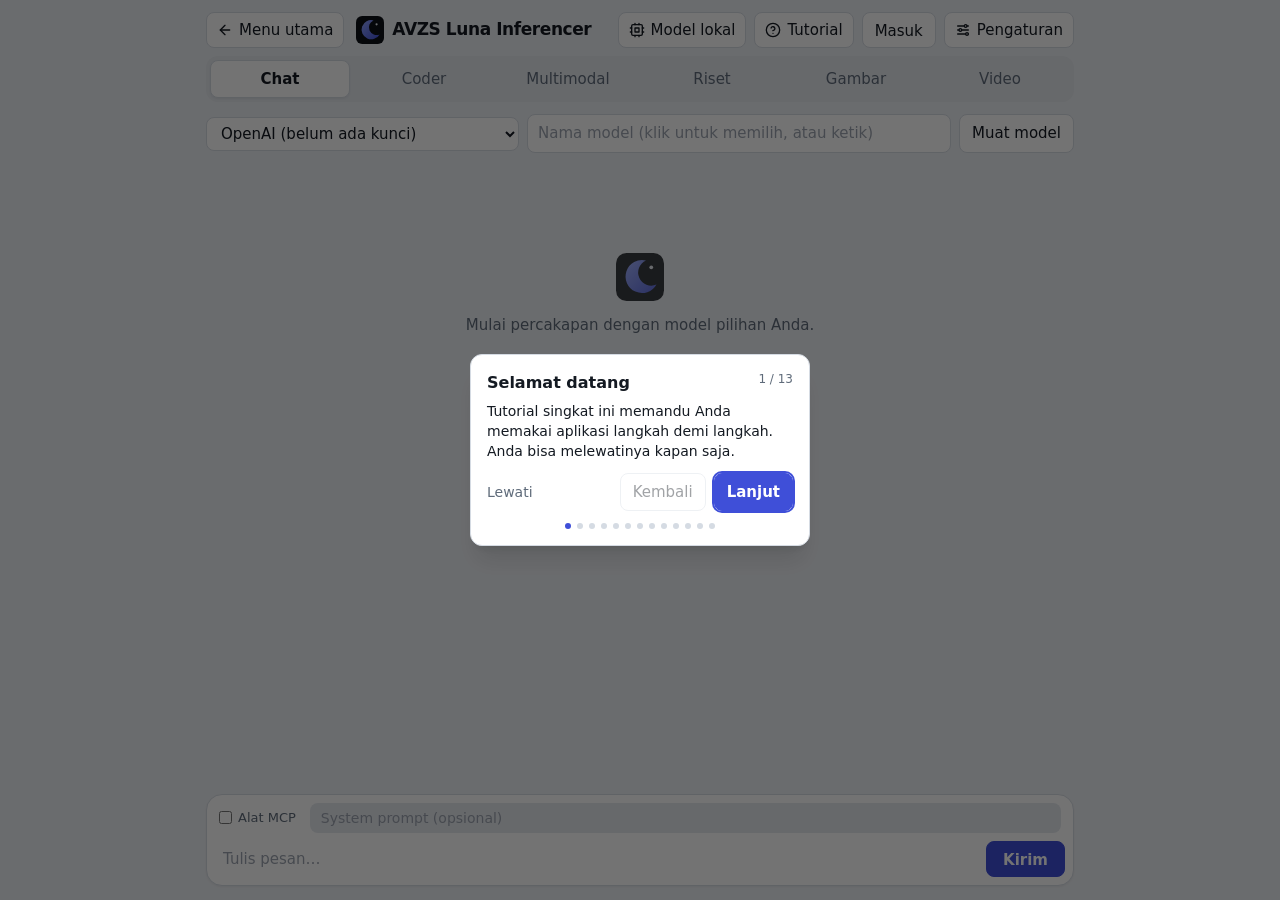
==== app.html @ bce58683 "Initial commit" ====
<!DOCTYPE html>
<html lang="id">
<head>
<meta charset="utf-8">
<meta name="viewport" content="width=device-width,initial-scale=1">
<title>AVZS Luna Inferencer</title>
<link rel="stylesheet" href="css/style.css">
<link rel="stylesheet" href="css/app.css"> <!-- hasil build Tailwind: python scripts/build.py css -->
</head>
<body class="mx-auto flex h-dvh max-w-4xl flex-col bg-bg font-sans text-[15px] leading-relaxed text-tx">
<!-- Bar atas: kiri = merek, kanan = aksi (ikon saja di layar kecil, ikon + teks di layar lebar) -->
<header class="flex flex-wrap items-center gap-2 px-3.5 pb-1 pt-3">
  <a href="index.html" class="hbtn" title="Kembali ke menu utama" aria-label="Kembali ke menu utama"><svg viewBox="0 0 24 24" class="h-4 w-4 shrink-0" fill="none" stroke="currentColor" stroke-width="2" stroke-linecap="round" stroke-linejoin="round" aria-hidden="true"><path d="m12 19-7-7 7-7"/><path d="M19 12H5"/></svg><span class="hidden lg:inline">Menu utama</span></a>
  <a href="index.html" class="mr-auto flex items-center gap-2 px-1" title="Beranda"><img data-brand="logo" alt="" class="h-7 w-7"><h1 data-brand="name" class="text-[17px] font-semibold tracking-tight"></h1></a>
  <a href="models.html" class="hbtn" title="Spesifikasi PC dan model lokal" aria-label="Model lokal"><svg viewBox="0 0 24 24" class="h-4 w-4 shrink-0" fill="none" stroke="currentColor" stroke-width="2" stroke-linecap="round" stroke-linejoin="round" aria-hidden="true"><rect x="4" y="4" width="16" height="16" rx="2"/><rect x="9" y="9" width="6" height="6"/><path d="M9 2v2M15 2v2M9 20v2M15 20v2M2 9h2M2 15h2M20 9h2M20 15h2"/></svg><span class="hidden lg:inline">Model lokal</span></a>
  <button id="tourBtn" type="button" class="hbtn" title="Tutorial" aria-label="Tutorial"><svg viewBox="0 0 24 24" class="h-4 w-4 shrink-0" fill="none" stroke="currentColor" stroke-width="2" stroke-linecap="round" stroke-linejoin="round" aria-hidden="true"><circle cx="12" cy="12" r="10"/><path d="M9.1 9a3 3 0 0 1 5.8 1c0 2-3 3-3 3"/><path d="M12 17h.01"/></svg><span class="hidden lg:inline">Tutorial</span></button>
  <button id="acct" type="button" class="btn h-9 max-w-[11rem] truncate px-3" title="Akun">Masuk</button>
  <button id="cfg" type="button" class="hbtn" title="Pengaturan provider dan kunci" aria-label="Pengaturan"><svg viewBox="0 0 24 24" class="h-4 w-4 shrink-0" fill="none" stroke="currentColor" stroke-width="2" stroke-linecap="round" stroke-linejoin="round" aria-hidden="true"><path d="M4 6h10M18 6h2M4 12h2M10 12h10M4 18h12M20 18h0"/><circle cx="16" cy="6" r="2"/><circle cx="8" cy="12" r="2"/><circle cx="18" cy="18" r="2"/></svg><span class="hidden lg:inline">Pengaturan</span></button>
</header>
<!-- Tab mode: kontrol tersegmentasi, bisa digeser di layar sempit (diisi oleh js/ui.js) -->
<nav id="nav" aria-label="Jenis tugas" class="mx-3.5 mt-1 flex gap-1 overflow-x-auto rounded-xl bg-cd p-1"></nav>
<div class="flex flex-wrap items-center gap-2 px-3.5 pb-1 pt-3">
  <select id="prov" aria-label="Provider" class="field"></select>
  <div class="relative min-w-[150px] flex-1">
    <input id="mdl" placeholder="Nama model (klik untuk memilih, atau ketik)" aria-label="Model" autocomplete="off" role="combobox" aria-expanded="false" aria-controls="mlist" class="field w-full">
    <div id="mlist" role="listbox" class="absolute left-0 right-0 top-full z-20 mt-1 hidden max-h-64 overflow-auto rounded-lg border border-bd bg-sf p-1 shadow-lg"></div>
  </div>
  <button id="ld" class="btn" title="Muat daftar model dari provider">Muat model</button>
</div>
<main id="main" class="min-h-0 flex-1 overflow-auto px-3.5 py-1.5"></main>
<button id="jump" class="btn btn-pri fixed bottom-32 right-5 hidden rounded-full px-3 py-1 text-sm shadow-lg">Ke bawah</button>
<footer class="px-3.5 pb-3.5 pt-2">
  <details id="advBox" class="group mb-2 hidden rounded-lg border border-bd bg-sf">
    <summary class="flex cursor-pointer items-center justify-between gap-2 px-3 py-2 text-sm"><span id="advTitle" class="font-medium">Pengaturan lanjutan</span><svg viewBox="0 0 24 24" class="h-4 w-4 text-mu transition-transform group-open:rotate-180" fill="none" stroke="currentColor" stroke-width="2" stroke-linecap="round" stroke-linejoin="round"><path d="m6 9 6 6 6-6"/></svg></summary>
    <div id="adv" class="grid max-h-56 gap-2 overflow-auto border-t border-bd p-3 sm:grid-cols-3"></div>
    <p id="advHint" class="hidden px-3 pb-2 text-xs text-mu"></p>
  </details>
  <!-- Komposer: satu kartu berisi opsi tab (kosong = disembunyikan) dan kolom pesan -->
  <div class="rounded-2xl border border-bd bg-sf p-2 shadow-sm transition-colors focus-within:border-ac">
    <div id="opt" class="mb-2 flex flex-wrap items-center gap-2 px-1 text-[13px] text-mu empty:hidden"></div>
    <div id="composer" class="flex items-end gap-2">
      <textarea id="in" rows="1" aria-label="Pesan" class="max-h-40 min-w-0 flex-1 resize-none bg-transparent px-2 py-1.5 focus:outline-none"></textarea>
      <button id="go" class="btn btn-pri h-9 px-4">Kirim</button>
    </div>
  </div>
</footer>

<dialog id="dlg" class="m-auto max-h-[90dvh] w-[min(560px,94vw)] overflow-auto rounded-2xl border border-bd bg-sf p-4 text-tx backdrop:bg-black/50">
  <h3 class="text-base font-semibold">Provider dan kunci</h3>
  <div class="mt-2 flex gap-1"><button id="gCloud" type="button" class="tab tab-on">Cloud</button><button id="gLocal" type="button" class="tab">Lokal</button><button id="gMcp" type="button" class="tab">MCP</button></div>
  <div id="pvs" class="mt-2 grid gap-1.5"></div>
  <div class="mt-2 grid gap-1.5 border-t border-bd pt-2.5"><b class="font-semibold">Logo</b><label class="filebtn w-fit"><svg viewBox="0 0 24 24" class="h-4 w-4" fill="none" stroke="currentColor" stroke-width="2" stroke-linecap="round" stroke-linejoin="round" aria-hidden="true"><path d="m21.4 11.1-9.2 9.2a6 6 0 0 1-8.5-8.5l9.2-9.2a4 4 0 0 1 5.7 5.7l-9.2 9.2a2 2 0 0 1-2.8-2.8l8.5-8.5"/></svg>Pilih logo<input type="file" id="logoFile" accept="image/*" class="sr-only"></label><button id="logoReset" class="btn w-fit">Kembalikan logo bawaan</button></div>
  <p class="mt-2 text-[12.5px] text-mu">Kunci API disimpan di browser ini (dan di akun Anda bila sudah masuk) dan dikirim langsung ke provider.</p>
  <div class="mt-2.5 text-right"><button id="cl" class="btn btn-pri">Selesai</button></div>
</dialog>

<dialog id="prev" class="m-auto h-[80dvh] w-[min(900px,96vw)] overflow-hidden rounded-2xl border border-bd bg-sf p-0 text-tx backdrop:bg-black/50">
  <div class="flex items-center justify-between border-b border-bd px-3 py-2 text-sm"><b>Pratinjau</b><button id="prevClose" type="button" class="btn px-2 py-1 text-sm">Tutup</button></div>
  <iframe id="prevFrame" title="Pratinjau" sandbox="allow-scripts" class="h-[calc(80dvh-3rem)] w-full bg-white"></iframe>
</dialog>

<dialog id="mcpOk" class="m-auto w-[min(440px,94vw)] rounded-2xl border border-bd bg-sf p-4 text-tx backdrop:bg-black/50">
  <h3 class="text-base font-semibold">Izinkan pemanggilan alat?</h3>
  <p class="mt-1 text-sm text-mu">Model meminta menjalankan <b id="mcpOkName" class="text-tx"></b> dengan argumen:</p>
  <pre id="mcpOkArgs" class="mt-2 max-h-48 overflow-auto whitespace-pre-wrap rounded-lg bg-cd p-2 text-xs"></pre>
  <div class="mt-3 flex flex-wrap justify-end gap-2"><button type="button" class="btn" data-r="deny">Tolak</button><button type="button" class="btn" data-r="always">Izinkan selama sesi</button><button type="button" class="btn btn-pri" data-r="allow">Izinkan</button></div>
</dialog>

<!-- Urutan penting: brand -> env -> config -> auth -> api -> ui -> tour -->
<script src="js/brand.js"></script>
<script src="js/env.js"></script>
<script src="js/config.js"></script>
<script src="js/auth.js"></script>
<script src="js/api.js"></script>
<script src="js/ui.js"></script>
<script src="js/tour.js"></script>
</body>
</html>
---- css/style.css ----
/* style.css — TOKEN WARNA tema (terang dan gelap). Ubah palet di sini; dipetakan ke nama warna Tailwind di tailwind.config.js */
:root{--bg:#eceff3;--sf:#fff;--tx:#141a22;--mu:#5f6b7a;--bd:#d5dbe3;--ac:#3f4fd8;--on:#fff;--cd:#e4e8ee;--er:#b42318;--tk-k:#6d28d9;--tk-s:#0f766e;--tk-n:#b45309}
@media(prefers-color-scheme:dark){:root{--bg:#0d1117;--sf:#161c25;--tx:#e6ebf2;--mu:#8b97a8;--bd:#273040;--ac:#8ea2ff;--on:#0b1020;--cd:#202938;--er:#ff8a80;--tk-k:#c4b5fd;--tk-s:#5eead4;--tk-n:#fcd34d}}
---- css/app.css ----
*,:after,:before{--tw-border-spacing-x:0;--tw-border-spacing-y:0;--tw-translate-x:0;--tw-translate-y:0;--tw-rotate:0;--tw-skew-x:0;--tw-skew-y:0;--tw-scale-x:1;--tw-scale-y:1;--tw-pan-x: ;--tw-pan-y: ;--tw-pinch-zoom: ;--tw-scroll-snap-strictness:proximity;--tw-gradient-from-position: ;--tw-gradient-via-position: ;--tw-gradient-to-position: ;--tw-ordinal: ;--tw-slashed-zero: ;--tw-numeric-figure: ;--tw-numeric-spacing: ;--tw-numeric-fraction: ;--tw-ring-inset: ;--tw-ring-offset-width:0px;--tw-ring-offset-color:#fff;--tw-ring-color:rgba(59,130,246,.5);--tw-ring-offset-shadow:0 0 #0000;--tw-ring-shadow:0 0 #0000;--tw-shadow:0 0 #0000;--tw-shadow-colored:0 0 #0000;--tw-blur: ;--tw-brightness: ;--tw-contrast: ;--tw-grayscale: ;--tw-hue-rotate: ;--tw-invert: ;--tw-saturate: ;--tw-sepia: ;--tw-drop-shadow: ;--tw-backdrop-blur: ;--tw-backdrop-brightness: ;--tw-backdrop-contrast: ;--tw-backdrop-grayscale: ;--tw-backdrop-hue-rotate: ;--tw-backdrop-invert: ;--tw-backdrop-opacity: ;--tw-backdrop-saturate: ;--tw-backdrop-sepia: ;--tw-contain-size: ;--tw-contain-layout: ;--tw-contain-paint: ;--tw-contain-style: }::backdrop{--tw-border-spacing-x:0;--tw-border-spacing-y:0;--tw-translate-x:0;--tw-translate-y:0;--tw-rotate:0;--tw-skew-x:0;--tw-skew-y:0;--tw-scale-x:1;--tw-scale-y:1;--tw-pan-x: ;--tw-pan-y: ;--tw-pinch-zoom: ;--tw-scroll-snap-strictness:proximity;--tw-gradient-from-position: ;--tw-gradient-via-position: ;--tw-gradient-to-position: ;--tw-ordinal: ;--tw-slashed-zero: ;--tw-numeric-figure: ;--tw-numeric-spacing: ;--tw-numeric-fraction: ;--tw-ring-inset: ;--tw-ring-offset-width:0px;--tw-ring-offset-color:#fff;--tw-ring-color:rgba(59,130,246,.5);--tw-ring-offset-shadow:0 0 #0000;--tw-ring-shadow:0 0 #0000;--tw-shadow:0 0 #0000;--tw-shadow-colored:0 0 #0000;--tw-blur: ;--tw-brightness: ;--tw-contrast: ;--tw-grayscale: ;--tw-hue-rotate: ;--tw-invert: ;--tw-saturate: ;--tw-sepia: ;--tw-drop-shadow: ;--tw-backdrop-blur: ;--tw-backdrop-brightness: ;--tw-backdrop-contrast: ;--tw-backdrop-grayscale: ;--tw-backdrop-hue-rotate: ;--tw-backdrop-invert: ;--tw-backdrop-opacity: ;--tw-backdrop-saturate: ;--tw-backdrop-sepia: ;--tw-contain-size: ;--tw-contain-layout: ;--tw-contain-paint: ;--tw-contain-style: }
/*! tailwindcss v3.4.17 | MIT License | https://tailwindcss.com*/*,:after,:before{border:0 solid #e5e7eb;box-sizing:border-box}:after,:before{--tw-content:""}:host,html{line-height:1.5;-webkit-text-size-adjust:100%;font-family:system-ui,-apple-system,Segoe UI,sans-serif;font-feature-settings:normal;font-variation-settings:normal;-moz-tab-size:4;-o-tab-size:4;tab-size:4;-webkit-tap-highlight-color:transparent}body{line-height:inherit;margin:0}hr{border-top-width:1px;color:inherit;height:0}abbr:where([title]){-webkit-text-decoration:underline dotted;text-decoration:underline dotted}h1,h2,h3,h4,h5,h6{font-size:inherit;font-weight:inherit}a{color:inherit;text-decoration:inherit}b,strong{font-weight:bolder}code,kbd,pre,samp{font-family:ui-monospace,SFMono-Regular,Menlo,Monaco,Consolas,Liberation Mono,Courier New,monospace;font-feature-settings:normal;font-size:1em;font-variation-settings:normal}small{font-size:80%}sub,sup{font-size:75%;line-height:0;position:relative;vertical-align:baseline}sub{bottom:-.25em}sup{top:-.5em}table{border-collapse:collapse;border-color:inherit;text-indent:0}button,input,optgroup,select,textarea{color:inherit;font-family:inherit;font-feature-settings:inherit;font-size:100%;font-variation-settings:inherit;font-weight:inherit;letter-spacing:inherit;line-height:inherit;margin:0;padding:0}button,select{text-transform:none}button,input:where([type=button]),input:where([type=reset]),input:where([type=submit]){-webkit-appearance:button;background-color:transparent;background-image:none}:-moz-focusring{outline:auto}:-moz-ui-invalid{box-shadow:none}progress{vertical-align:baseline}::-webkit-inner-spin-button,::-webkit-outer-spin-button{height:auto}[type=search]{-webkit-appearance:textfield;outline-offset:-2px}::-webkit-search-decoration{-webkit-appearance:none}::-webkit-file-upload-button{-webkit-appearance:button;font:inherit}summary{display:list-item}blockquote,dd,dl,figure,h1,h2,h3,h4,h5,h6,hr,p,pre{margin:0}fieldset{margin:0}fieldset,legend{padding:0}menu,ol,ul{list-style:none;margin:0;padding:0}dialog{padding:0}textarea{resize:vertical}input::-moz-placeholder,textarea::-moz-placeholder{color:#9ca3af;opacity:1}input::placeholder,textarea::placeholder{color:#9ca3af;opacity:1}[role=button],button{cursor:pointer}:disabled{cursor:default}audio,canvas,embed,iframe,img,object,svg,video{display:block;vertical-align:middle}img,video{height:auto;max-width:100%}[hidden]:where(:not([hidden=until-found])){display:none}.btn{background-color:var(--sf);border-color:var(--bd);border-radius:.5rem;border-width:1px;cursor:pointer;padding:.375rem .75rem;text-align:center;transition-duration:.15s;transition-property:color,background-color,border-color,text-decoration-color,fill,stroke;transition-timing-function:cubic-bezier(.4,0,.2,1)}.btn:hover{border-color:var(--ac)}.btn:focus-visible{outline-color:var(--ac);outline-style:solid;outline-width:2px}.hbtn{align-items:center;background-color:var(--sf);border-color:var(--bd);border-radius:.5rem;border-width:1px;cursor:pointer;display:flex;gap:.375rem;height:2.25rem;padding-left:.625rem;padding-right:.625rem;transition-duration:.15s;transition-property:color,background-color,border-color,text-decoration-color,fill,stroke;transition-timing-function:cubic-bezier(.4,0,.2,1)}.hbtn:hover{border-color:var(--ac)}.hbtn:focus-visible{outline-color:var(--ac);outline-style:solid;outline-width:2px}.btn-pri{background-color:var(--ac);border-color:var(--ac);color:var(--on);font-weight:600}.field{background-color:var(--sf);border-color:var(--bd);border-radius:.5rem;border-width:1px;min-width:0;padding:.375rem .625rem;transition-duration:.15s;transition-property:color,background-color,border-color,text-decoration-color,fill,stroke;transition-timing-function:cubic-bezier(.4,0,.2,1)}.field:focus-visible{outline-color:var(--ac);outline-style:solid;outline-width:2px}.tab{border-color:transparent;border-radius:.5rem;border-width:1px;color:var(--mu);cursor:pointer;padding:.375rem .75rem;transition-duration:.15s;transition-property:color,background-color,border-color,text-decoration-color,fill,stroke;transition-timing-function:cubic-bezier(.4,0,.2,1)}.tab:focus-visible{outline-color:var(--ac);outline-style:solid;outline-width:2px}.tab-on{background-color:var(--sf);border-color:var(--bd);color:var(--tx);font-weight:600;--tw-shadow:0 1px 2px 0 rgba(0,0,0,.05);--tw-shadow-colored:0 1px 2px 0 var(--tw-shadow-color);box-shadow:var(--tw-ring-offset-shadow,0 0 #0000),var(--tw-ring-shadow,0 0 #0000),var(--tw-shadow)}.msg{background-color:var(--sf);border-color:var(--bd);border-radius:.75rem;border-width:1px;max-width:100%;overflow-wrap:break-word;padding:.625rem .75rem;white-space:pre-wrap}.msg-u{align-self:flex-end;background-color:var(--cd);max-width:85%}.msg-e{color:var(--er)}.msg pre{background-color:var(--cd);border-radius:.5rem;margin-bottom:.375rem;margin-top:.375rem;overflow:auto;padding:.625rem}.msg code{font-family:ui-monospace,SFMono-Regular,Menlo,Monaco,Consolas,Liberation Mono,Courier New,monospace;font-size:13px}.msg h4{font-weight:600;margin-bottom:.125rem;margin-top:.5rem}.msg img,.msg video{border-radius:.5rem;display:block;margin-bottom:.375rem;max-width:100%}.msg a{color:var(--ac);text-decoration-line:underline}.ibtn{border-radius:.375rem;color:var(--mu);cursor:pointer;padding:.375rem;transition-duration:.15s;transition-property:color,background-color,border-color,text-decoration-color,fill,stroke;transition-timing-function:cubic-bezier(.4,0,.2,1)}.ibtn:hover{background-color:var(--cd);color:var(--tx)}.ibtn:focus-visible{outline-color:var(--ac);outline-style:solid;outline-width:2px}.filebtn{align-items:center;background-color:var(--sf);border-color:var(--bd);border-radius:.5rem;border-style:dashed;border-width:1px;color:var(--tx);cursor:pointer;display:inline-flex;gap:.5rem;padding:.375rem .75rem;transition-duration:.15s;transition-property:color,background-color,border-color,text-decoration-color,fill,stroke;transition-timing-function:cubic-bezier(.4,0,.2,1)}.filebtn:focus-within{outline-color:var(--ac);outline-style:solid;outline-width:2px}.filebtn:hover{border-color:var(--ac);color:var(--ac)}.card{background-color:var(--sf);border-color:var(--bd);border-radius:.75rem;border-width:1px;padding:1rem}.chip{background-color:var(--sf);border-color:var(--bd);border-radius:9999px;border-width:1px;font-size:.875rem;line-height:1.25rem;padding:.25rem .75rem}.sr-only{height:1px;margin:-1px;overflow:hidden;padding:0;position:absolute;width:1px;clip:rect(0,0,0,0);border-width:0;white-space:nowrap}.pointer-events-none{pointer-events:none}.static{position:static}.fixed{position:fixed}.absolute{position:absolute}.relative{position:relative}.-right-1\.5{right:-.375rem}.-top-1\.5{top:-.375rem}.bottom-32{bottom:8rem}.left-0{left:0}.right-0{right:0}.right-5{right:1.25rem}.top-full{top:100%}.z-20{z-index:20}.z-50{z-index:50}.z-\[60\]{z-index:60}.col-span-full{grid-column:1/-1}.m-auto{margin:auto}.mx-3\.5{margin-left:.875rem;margin-right:.875rem}.mx-auto{margin-left:auto;margin-right:auto}.mb-2{margin-bottom:.5rem}.mb-3{margin-bottom:.75rem}.mb-4{margin-bottom:1rem}.mb-5{margin-bottom:1.25rem}.mb-6{margin-bottom:1.5rem}.mr-auto{margin-right:auto}.mt-0\.5{margin-top:.125rem}.mt-1{margin-top:.25rem}.mt-1\.5{margin-top:.375rem}.mt-10{margin-top:2.5rem}.mt-2{margin-top:.5rem}.mt-2\.5{margin-top:.625rem}.mt-3{margin-top:.75rem}.mt-4{margin-top:1rem}.mt-6{margin-top:1.5rem}.mt-7{margin-top:1.75rem}.mt-\[10vh\]{margin-top:10vh}.block{display:block}.inline-block{display:inline-block}.inline{display:inline}.flex{display:flex}.table{display:table}.grid{display:grid}.contents{display:contents}.hidden{display:none}.h-1\.5{height:.375rem}.h-10{height:2.5rem}.h-12{height:3rem}.h-14{height:3.5rem}.h-20{height:5rem}.h-4{height:1rem}.h-7{height:1.75rem}.h-8{height:2rem}.h-9{height:2.25rem}.h-\[80dvh\]{height:80dvh}.h-\[calc\(80dvh-3rem\)\]{height:calc(80dvh - 3rem)}.h-dvh{height:100dvh}.max-h-32{max-height:8rem}.max-h-40{max-height:10rem}.max-h-48{max-height:12rem}.max-h-56{max-height:14rem}.max-h-64{max-height:16rem}.max-h-\[90dvh\]{max-height:90dvh}.min-h-0{min-height:0}.min-h-dvh{min-height:100dvh}.w-0{width:0}.w-1\.5{width:.375rem}.w-10{width:2.5rem}.w-12{width:3rem}.w-14{width:3.5rem}.w-20{width:5rem}.w-4{width:1rem}.w-7{width:1.75rem}.w-8{width:2rem}.w-\[min\(340px\2c 92vw\)\]{width:min(340px,92vw)}.w-\[min\(440px\2c 94vw\)\]{width:min(440px,94vw)}.w-\[min\(560px\2c 94vw\)\]{width:min(560px,94vw)}.w-\[min\(900px\2c 96vw\)\]{width:min(900px,96vw)}.w-fit{width:-moz-fit-content;width:fit-content}.w-full{width:100%}.min-w-0{min-width:0}.min-w-\[150px\]{min-width:150px}.min-w-\[160px\]{min-width:160px}.min-w-\[180px\]{min-width:180px}.min-w-\[200px\]{min-width:200px}.max-w-4xl{max-width:56rem}.max-w-\[11rem\]{max-width:11rem}.max-w-md{max-width:28rem}.max-w-sm{max-width:24rem}.max-w-xl{max-width:36rem}.flex-1{flex:1 1 0%}.shrink-0{flex-shrink:0}.cursor-pointer{cursor:pointer}.resize-none{resize:none}.resize{resize:both}.grid-cols-2{grid-template-columns:repeat(2,minmax(0,1fr))}.flex-col{flex-direction:column}.flex-wrap{flex-wrap:wrap}.place-items-center{place-items:center}.items-start{align-items:flex-start}.items-end{align-items:flex-end}.items-center{align-items:center}.justify-end{justify-content:flex-end}.justify-center{justify-content:center}.justify-between{justify-content:space-between}.gap-0\.5{gap:.125rem}.gap-1{gap:.25rem}.gap-1\.5{gap:.375rem}.gap-2{gap:.5rem}.gap-2\.5{gap:.625rem}.gap-3{gap:.75rem}.overflow-auto{overflow:auto}.overflow-hidden{overflow:hidden}.overflow-x-auto{overflow-x:auto}.truncate{overflow:hidden;text-overflow:ellipsis}.truncate,.whitespace-nowrap{white-space:nowrap}.whitespace-pre-wrap{white-space:pre-wrap}.break-words{overflow-wrap:break-word}.break-all{word-break:break-all}.rounded{border-radius:.25rem}.rounded-2xl{border-radius:1rem}.rounded-full{border-radius:9999px}.rounded-lg{border-radius:.5rem}.rounded-md{border-radius:.375rem}.rounded-xl{border-radius:.75rem}.border{border-width:1px}.border-b{border-bottom-width:1px}.border-t{border-top-width:1px}.border-bd{border-color:var(--bd)}.border-transparent{border-color:transparent}.bg-ac{background-color:var(--ac)}.bg-bd{background-color:var(--bd)}.bg-bg{background-color:var(--bg)}.bg-cd{background-color:var(--cd)}.bg-sf{background-color:var(--sf)}.bg-transparent{background-color:transparent}.bg-tx{background-color:var(--tx)}.bg-white{--tw-bg-opacity:1;background-color:rgb(255 255 255/var(--tw-bg-opacity,1))}.object-cover{-o-object-fit:cover;object-fit:cover}.p-0{padding:0}.p-1{padding:.25rem}.p-2{padding:.5rem}.p-3{padding:.75rem}.p-4{padding:1rem}.p-5{padding:1.25rem}.px-1{padding-left:.25rem;padding-right:.25rem}.px-2{padding-left:.5rem;padding-right:.5rem}.px-2\.5{padding-left:.625rem;padding-right:.625rem}.px-3{padding-left:.75rem;padding-right:.75rem}.px-3\.5{padding-left:.875rem;padding-right:.875rem}.px-4{padding-left:1rem;padding-right:1rem}.px-5{padding-left:1.25rem;padding-right:1.25rem}.py-1{padding-bottom:.25rem;padding-top:.25rem}.py-1\.5{padding-bottom:.375rem;padding-top:.375rem}.py-12{padding-bottom:3rem;padding-top:3rem}.py-16{padding-bottom:4rem;padding-top:4rem}.py-2{padding-bottom:.5rem;padding-top:.5rem}.py-2\.5{padding-bottom:.625rem;padding-top:.625rem}.py-4{padding-bottom:1rem;padding-top:1rem}.py-8{padding-bottom:2rem;padding-top:2rem}.pb-1{padding-bottom:.25rem}.pb-10{padding-bottom:2.5rem}.pb-16{padding-bottom:4rem}.pb-2{padding-bottom:.5rem}.pb-3\.5{padding-bottom:.875rem}.pt-2{padding-top:.5rem}.pt-2\.5{padding-top:.625rem}.pt-3{padding-top:.75rem}.text-center{text-align:center}.text-right{text-align:right}.font-mono{font-family:ui-monospace,SFMono-Regular,Menlo,Monaco,Consolas,Liberation Mono,Courier New,monospace}.font-sans{font-family:system-ui,-apple-system,Segoe UI,sans-serif}.text-2xl{font-size:1.5rem;line-height:2rem}.text-4xl{font-size:2.25rem;line-height:2.5rem}.text-\[10px\]{font-size:10px}.text-\[12\.5px\]{font-size:12.5px}.text-\[13px\]{font-size:13px}.text-\[15px\]{font-size:15px}.text-\[17px\]{font-size:17px}.text-base{font-size:1rem;line-height:1.5rem}.text-lg{font-size:1.125rem;line-height:1.75rem}.text-sm{font-size:.875rem;line-height:1.25rem}.text-xs{font-size:.75rem;line-height:1rem}.font-medium{font-weight:500}.font-semibold{font-weight:600}.leading-4{line-height:1rem}.leading-relaxed{line-height:1.625}.tracking-tight{letter-spacing:-.025em}.text-ac{color:var(--ac)}.text-bg{color:var(--bg)}.text-er{color:var(--er)}.text-mu{color:var(--mu)}.text-tx{color:var(--tx)}.accent-ac{accent-color:var(--ac)}.opacity-40{opacity:.4}.opacity-50{opacity:.5}.opacity-80{opacity:.8}.shadow-lg{--tw-shadow:0 10px 15px -3px rgba(0,0,0,.1),0 4px 6px -4px rgba(0,0,0,.1);--tw-shadow-colored:0 10px 15px -3px var(--tw-shadow-color),0 4px 6px -4px var(--tw-shadow-color)}.shadow-lg,.shadow-sm{box-shadow:var(--tw-ring-offset-shadow,0 0 #0000),var(--tw-ring-shadow,0 0 #0000),var(--tw-shadow)}.shadow-sm{--tw-shadow:0 1px 2px 0 rgba(0,0,0,.05);--tw-shadow-colored:0 1px 2px 0 var(--tw-shadow-color)}.shadow-xl{--tw-shadow:0 20px 25px -5px rgba(0,0,0,.1),0 8px 10px -6px rgba(0,0,0,.1);--tw-shadow-colored:0 20px 25px -5px var(--tw-shadow-color),0 8px 10px -6px var(--tw-shadow-color);box-shadow:var(--tw-ring-offset-shadow,0 0 #0000),var(--tw-ring-shadow,0 0 #0000),var(--tw-shadow)}.outline{outline-style:solid}.filter{filter:var(--tw-blur) var(--tw-brightness) var(--tw-contrast) var(--tw-grayscale) var(--tw-hue-rotate) var(--tw-invert) var(--tw-saturate) var(--tw-sepia) var(--tw-drop-shadow)}.transition-all{transition-duration:.15s;transition-property:all;transition-timing-function:cubic-bezier(.4,0,.2,1)}.transition-colors{transition-duration:.15s;transition-property:color,background-color,border-color,text-decoration-color,fill,stroke;transition-timing-function:cubic-bezier(.4,0,.2,1)}.transition-transform{transition-duration:.15s;transition-property:transform;transition-timing-function:cubic-bezier(.4,0,.2,1)}.duration-200{transition-duration:.2s}@keyframes rise{0%{opacity:0;transform:translateY(6px)}}@keyframes caret{50%{opacity:0}}@keyframes dot{0%,80%,to{opacity:.25;transform:scale(.8)}40%{opacity:.9;transform:scale(1)}}.msg{animation:rise .18s ease-out}.streaming:after{animation:caret 1s steps(2) infinite;background:currentColor;content:"";display:inline-block;height:1em;margin-left:2px;opacity:.6;vertical-align:-.15em;width:.45em}.dots{align-items:center;display:inline-flex;gap:4px;height:1.2em}.dots i{animation:dot 1.2s ease-in-out infinite;background:currentColor;border-radius:50%;height:6px;width:6px}.dots i:nth-child(2){animation-delay:.15s}.dots i:nth-child(3){animation-delay:.3s}@media(prefers-reduced-motion:reduce){.dots i,.msg,.streaming:after{animation:none}}.codeblock{background:var(--cd);border:1px solid var(--bd);border-radius:.5rem;margin:.5rem 0;overflow:hidden;text-align:left}.cb-head{align-items:center;border-bottom:1px solid var(--bd);color:var(--mu);display:flex;font-size:.75rem;gap:.5rem;justify-content:space-between;padding:.2rem .75rem}.cb-acts{display:flex;gap:.25rem}.cb-acts button{border-radius:.25rem;cursor:pointer;padding:.1rem .5rem}.cb-acts button:hover{background:var(--bg);color:var(--tx)}.msg .codeblock pre{background:transparent;border-radius:0;margin:0;overflow:auto;padding:.75rem;white-space:pre}.codeblock i{font-style:normal}.tk-c{color:var(--mu);font-style:italic!important}.tk-k{color:var(--tk-k)}.tk-s{color:var(--tk-s)}.tk-n{color:var(--tk-n)}.backdrop\:bg-black\/50::backdrop{background-color:rgba(0,0,0,.5)}.empty\:hidden:empty{display:none}.focus-within\:border-ac:focus-within{border-color:var(--ac)}.hover\:bg-cd:hover{background-color:var(--cd)}.hover\:text-er:hover{color:var(--er)}.hover\:text-tx:hover{color:var(--tx)}.hover\:underline:hover{text-decoration-line:underline}.focus\:outline-none:focus{outline:2px solid transparent;outline-offset:2px}.group[open] .group-open\:rotate-180{--tw-rotate:180deg;transform:translate(var(--tw-translate-x),var(--tw-translate-y)) rotate(var(--tw-rotate)) skewX(var(--tw-skew-x)) skewY(var(--tw-skew-y)) scaleX(var(--tw-scale-x)) scaleY(var(--tw-scale-y))}@media (min-width:640px){.sm\:inline{display:inline}.sm\:grid-cols-2{grid-template-columns:repeat(2,minmax(0,1fr))}.sm\:grid-cols-3{grid-template-columns:repeat(3,minmax(0,1fr))}.sm\:text-5xl{font-size:3rem;line-height:1}}@media (min-width:1024px){.lg\:inline{display:inline}.lg\:grid-cols-3{grid-template-columns:repeat(3,minmax(0,1fr))}.lg\:grid-cols-4{grid-template-columns:repeat(4,minmax(0,1fr))}}.\[\&\:not\(\.hidden\)\]\:grid:not(.hidden){display:grid}
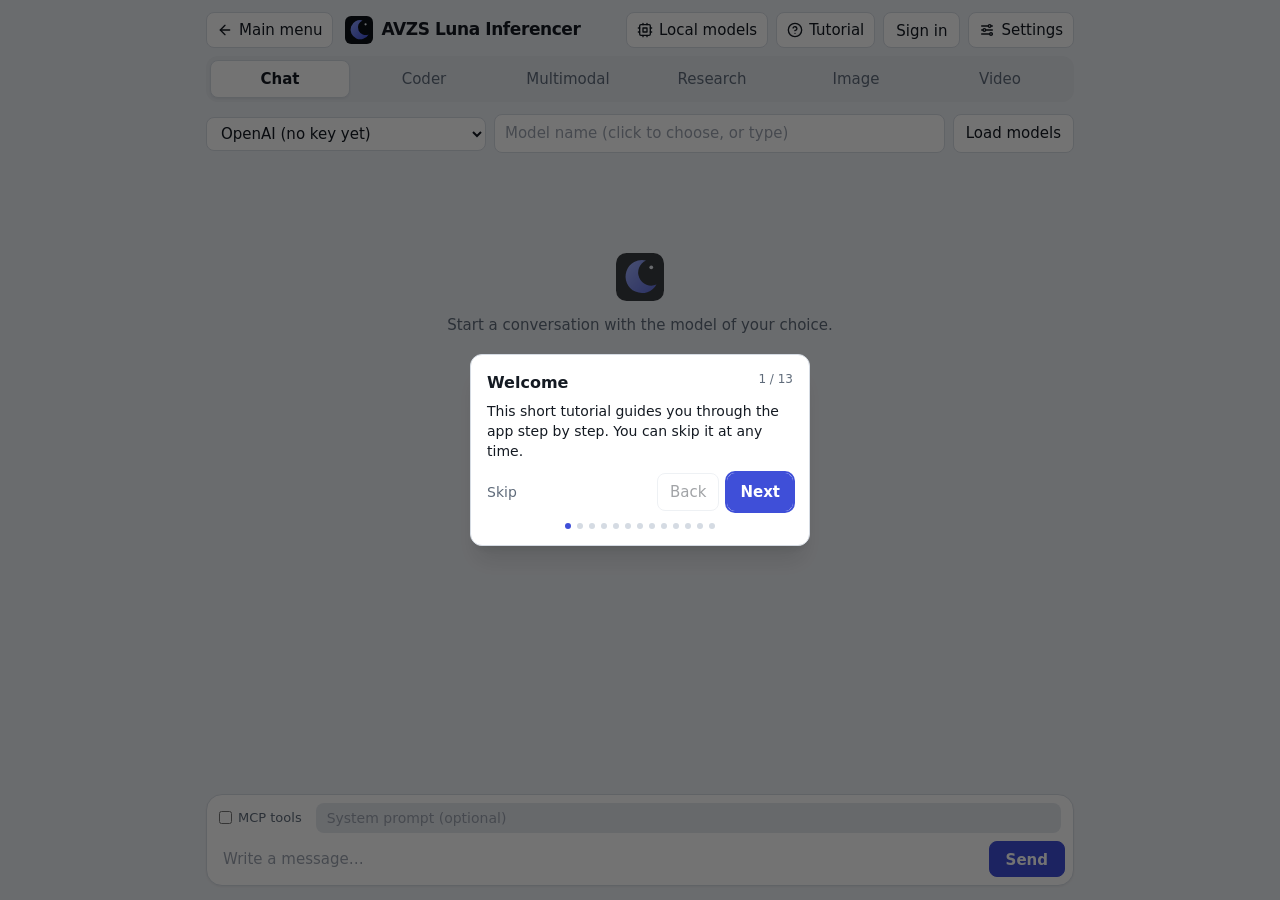
==== commit 04ada5bc: "Memperbarui file konfigurasi dan tampilan" ====
--- a/app.html
+++ b/app.html
@@ -1,72 +1,72 @@
 <!DOCTYPE html>
-<html lang="id">
+<html lang="en">
 <head>
 <meta charset="utf-8">
 <meta name="viewport" content="width=device-width,initial-scale=1">
 <title>AVZS Luna Inferencer</title>
 <link rel="stylesheet" href="css/style.css">
-<link rel="stylesheet" href="css/app.css"> <!-- hasil build Tailwind: python scripts/build.py css -->
+<link rel="stylesheet" href="css/app.css"> <!-- Tailwind build output: python scripts/build.py css -->
 </head>
 <body class="mx-auto flex h-dvh max-w-4xl flex-col bg-bg font-sans text-[15px] leading-relaxed text-tx">
-<!-- Bar atas: kiri = merek, kanan = aksi (ikon saja di layar kecil, ikon + teks di layar lebar) -->
+<!-- Top bar: left = brand, right = actions (icons only on small screens, icon + text on wide screens) -->
 <header class="flex flex-wrap items-center gap-2 px-3.5 pb-1 pt-3">
-  <a href="index.html" class="hbtn" title="Kembali ke menu utama" aria-label="Kembali ke menu utama"><svg viewBox="0 0 24 24" class="h-4 w-4 shrink-0" fill="none" stroke="currentColor" stroke-width="2" stroke-linecap="round" stroke-linejoin="round" aria-hidden="true"><path d="m12 19-7-7 7-7"/><path d="M19 12H5"/></svg><span class="hidden lg:inline">Menu utama</span></a>
-  <a href="index.html" class="mr-auto flex items-center gap-2 px-1" title="Beranda"><img data-brand="logo" alt="" class="h-7 w-7"><h1 data-brand="name" class="text-[17px] font-semibold tracking-tight"></h1></a>
-  <a href="models.html" class="hbtn" title="Spesifikasi PC dan model lokal" aria-label="Model lokal"><svg viewBox="0 0 24 24" class="h-4 w-4 shrink-0" fill="none" stroke="currentColor" stroke-width="2" stroke-linecap="round" stroke-linejoin="round" aria-hidden="true"><rect x="4" y="4" width="16" height="16" rx="2"/><rect x="9" y="9" width="6" height="6"/><path d="M9 2v2M15 2v2M9 20v2M15 20v2M2 9h2M2 15h2M20 9h2M20 15h2"/></svg><span class="hidden lg:inline">Model lokal</span></a>
+  <a href="index.html" class="hbtn" title="Back to main menu" aria-label="Back to main menu"><svg viewBox="0 0 24 24" class="h-4 w-4 shrink-0" fill="none" stroke="currentColor" stroke-width="2" stroke-linecap="round" stroke-linejoin="round" aria-hidden="true"><path d="m12 19-7-7 7-7"/><path d="M19 12H5"/></svg><span class="hidden lg:inline">Main menu</span></a>
+  <a href="index.html" class="mr-auto flex items-center gap-2 px-1" title="Home"><img data-brand="logo" alt="" class="h-7 w-7"><h1 data-brand="name" class="text-[17px] font-semibold tracking-tight"></h1></a>
+  <a href="models.html" class="hbtn" title="PC specifications and local models" aria-label="Local models"><svg viewBox="0 0 24 24" class="h-4 w-4 shrink-0" fill="none" stroke="currentColor" stroke-width="2" stroke-linecap="round" stroke-linejoin="round" aria-hidden="true"><rect x="4" y="4" width="16" height="16" rx="2"/><rect x="9" y="9" width="6" height="6"/><path d="M9 2v2M15 2v2M9 20v2M15 20v2M2 9h2M2 15h2M20 9h2M20 15h2"/></svg><span class="hidden lg:inline">Local models</span></a>
   <button id="tourBtn" type="button" class="hbtn" title="Tutorial" aria-label="Tutorial"><svg viewBox="0 0 24 24" class="h-4 w-4 shrink-0" fill="none" stroke="currentColor" stroke-width="2" stroke-linecap="round" stroke-linejoin="round" aria-hidden="true"><circle cx="12" cy="12" r="10"/><path d="M9.1 9a3 3 0 0 1 5.8 1c0 2-3 3-3 3"/><path d="M12 17h.01"/></svg><span class="hidden lg:inline">Tutorial</span></button>
-  <button id="acct" type="button" class="btn h-9 max-w-[11rem] truncate px-3" title="Akun">Masuk</button>
-  <button id="cfg" type="button" class="hbtn" title="Pengaturan provider dan kunci" aria-label="Pengaturan"><svg viewBox="0 0 24 24" class="h-4 w-4 shrink-0" fill="none" stroke="currentColor" stroke-width="2" stroke-linecap="round" stroke-linejoin="round" aria-hidden="true"><path d="M4 6h10M18 6h2M4 12h2M10 12h10M4 18h12M20 18h0"/><circle cx="16" cy="6" r="2"/><circle cx="8" cy="12" r="2"/><circle cx="18" cy="18" r="2"/></svg><span class="hidden lg:inline">Pengaturan</span></button>
+  <button id="acct" type="button" class="btn h-9 max-w-[11rem] truncate px-3" title="Account">Sign in</button>
+  <button id="cfg" type="button" class="hbtn" title="Provider settings and keys" aria-label="Settings"><svg viewBox="0 0 24 24" class="h-4 w-4 shrink-0" fill="none" stroke="currentColor" stroke-width="2" stroke-linecap="round" stroke-linejoin="round" aria-hidden="true"><path d="M4 6h10M18 6h2M4 12h2M10 12h10M4 18h12M20 18h0"/><circle cx="16" cy="6" r="2"/><circle cx="8" cy="12" r="2"/><circle cx="18" cy="18" r="2"/></svg><span class="hidden lg:inline">Settings</span></button>
 </header>
-<!-- Tab mode: kontrol tersegmentasi, bisa digeser di layar sempit (diisi oleh js/ui.js) -->
-<nav id="nav" aria-label="Jenis tugas" class="mx-3.5 mt-1 flex gap-1 overflow-x-auto rounded-xl bg-cd p-1"></nav>
+<!-- Mode tabs: segmented control, scrollable on narrow screens (populated by js/ui.js) -->
+<nav id="nav" aria-label="Task type" class="mx-3.5 mt-1 flex gap-1 overflow-x-auto rounded-xl bg-cd p-1"></nav>
 <div class="flex flex-wrap items-center gap-2 px-3.5 pb-1 pt-3">
   <select id="prov" aria-label="Provider" class="field"></select>
   <div class="relative min-w-[150px] flex-1">
-    <input id="mdl" placeholder="Nama model (klik untuk memilih, atau ketik)" aria-label="Model" autocomplete="off" role="combobox" aria-expanded="false" aria-controls="mlist" class="field w-full">
+    <input id="mdl" placeholder="Model name (click to choose, or type)" aria-label="Model" autocomplete="off" role="combobox" aria-expanded="false" aria-controls="mlist" class="field w-full">
     <div id="mlist" role="listbox" class="absolute left-0 right-0 top-full z-20 mt-1 hidden max-h-64 overflow-auto rounded-lg border border-bd bg-sf p-1 shadow-lg"></div>
   </div>
-  <button id="ld" class="btn" title="Muat daftar model dari provider">Muat model</button>
+  <button id="ld" class="btn" title="Load the model list from the provider">Load models</button>
 </div>
 <main id="main" class="min-h-0 flex-1 overflow-auto px-3.5 py-1.5"></main>
-<button id="jump" class="btn btn-pri fixed bottom-32 right-5 hidden rounded-full px-3 py-1 text-sm shadow-lg">Ke bawah</button>
+<button id="jump" class="btn btn-pri fixed bottom-32 right-5 hidden rounded-full px-3 py-1 text-sm shadow-lg">Jump to bottom</button>
 <footer class="px-3.5 pb-3.5 pt-2">
   <details id="advBox" class="group mb-2 hidden rounded-lg border border-bd bg-sf">
-    <summary class="flex cursor-pointer items-center justify-between gap-2 px-3 py-2 text-sm"><span id="advTitle" class="font-medium">Pengaturan lanjutan</span><svg viewBox="0 0 24 24" class="h-4 w-4 text-mu transition-transform group-open:rotate-180" fill="none" stroke="currentColor" stroke-width="2" stroke-linecap="round" stroke-linejoin="round"><path d="m6 9 6 6 6-6"/></svg></summary>
+    <summary class="flex cursor-pointer items-center justify-between gap-2 px-3 py-2 text-sm"><span id="advTitle" class="font-medium">Advanced settings</span><svg viewBox="0 0 24 24" class="h-4 w-4 text-mu transition-transform group-open:rotate-180" fill="none" stroke="currentColor" stroke-width="2" stroke-linecap="round" stroke-linejoin="round"><path d="m6 9 6 6 6-6"/></svg></summary>
     <div id="adv" class="grid max-h-56 gap-2 overflow-auto border-t border-bd p-3 sm:grid-cols-3"></div>
     <p id="advHint" class="hidden px-3 pb-2 text-xs text-mu"></p>
   </details>
-  <!-- Komposer: satu kartu berisi opsi tab (kosong = disembunyikan) dan kolom pesan -->
+  <!-- Composer: one card containing tab options (empty = hidden) and the message field -->
   <div class="rounded-2xl border border-bd bg-sf p-2 shadow-sm transition-colors focus-within:border-ac">
     <div id="opt" class="mb-2 flex flex-wrap items-center gap-2 px-1 text-[13px] text-mu empty:hidden"></div>
     <div id="composer" class="flex items-end gap-2">
-      <textarea id="in" rows="1" aria-label="Pesan" class="max-h-40 min-w-0 flex-1 resize-none bg-transparent px-2 py-1.5 focus:outline-none"></textarea>
-      <button id="go" class="btn btn-pri h-9 px-4">Kirim</button>
+      <textarea id="in" rows="1" aria-label="Message" class="max-h-40 min-w-0 flex-1 resize-none bg-transparent px-2 py-1.5 focus:outline-none"></textarea>
+      <button id="go" class="btn btn-pri h-9 px-4">Send</button>
     </div>
   </div>
 </footer>
 
 <dialog id="dlg" class="m-auto max-h-[90dvh] w-[min(560px,94vw)] overflow-auto rounded-2xl border border-bd bg-sf p-4 text-tx backdrop:bg-black/50">
-  <h3 class="text-base font-semibold">Provider dan kunci</h3>
-  <div class="mt-2 flex gap-1"><button id="gCloud" type="button" class="tab tab-on">Cloud</button><button id="gLocal" type="button" class="tab">Lokal</button><button id="gMcp" type="button" class="tab">MCP</button></div>
+  <h3 class="text-base font-semibold">Providers and keys</h3>
+  <div class="mt-2 flex gap-1"><button id="gCloud" type="button" class="tab tab-on">Cloud</button><button id="gLocal" type="button" class="tab">Local</button><button id="gMcp" type="button" class="tab">MCP</button></div>
   <div id="pvs" class="mt-2 grid gap-1.5"></div>
-  <div class="mt-2 grid gap-1.5 border-t border-bd pt-2.5"><b class="font-semibold">Logo</b><label class="filebtn w-fit"><svg viewBox="0 0 24 24" class="h-4 w-4" fill="none" stroke="currentColor" stroke-width="2" stroke-linecap="round" stroke-linejoin="round" aria-hidden="true"><path d="m21.4 11.1-9.2 9.2a6 6 0 0 1-8.5-8.5l9.2-9.2a4 4 0 0 1 5.7 5.7l-9.2 9.2a2 2 0 0 1-2.8-2.8l8.5-8.5"/></svg>Pilih logo<input type="file" id="logoFile" accept="image/*" class="sr-only"></label><button id="logoReset" class="btn w-fit">Kembalikan logo bawaan</button></div>
-  <p class="mt-2 text-[12.5px] text-mu">Kunci API disimpan di browser ini (dan di akun Anda bila sudah masuk) dan dikirim langsung ke provider.</p>
-  <div class="mt-2.5 text-right"><button id="cl" class="btn btn-pri">Selesai</button></div>
+  <div class="mt-2 grid gap-1.5 border-t border-bd pt-2.5"><b class="font-semibold">Logo</b><label class="filebtn w-fit"><svg viewBox="0 0 24 24" class="h-4 w-4" fill="none" stroke="currentColor" stroke-width="2" stroke-linecap="round" stroke-linejoin="round" aria-hidden="true"><path d="m21.4 11.1-9.2 9.2a6 6 0 0 1-8.5-8.5l9.2-9.2a4 4 0 0 1 5.7 5.7l-9.2 9.2a2 2 0 0 1-2.8-2.8l8.5-8.5"/></svg>Choose logo<input type="file" id="logoFile" accept="image/*" class="sr-only"></label><button id="logoReset" class="btn w-fit">Restore default logo</button></div>
+  <p class="mt-2 text-[12.5px] text-mu">API keys are stored in this browser (and in your account if you are signed in) and sent directly to the provider.</p>
+  <div class="mt-2.5 text-right"><button id="cl" class="btn btn-pri">Done</button></div>
 </dialog>
 
 <dialog id="prev" class="m-auto h-[80dvh] w-[min(900px,96vw)] overflow-hidden rounded-2xl border border-bd bg-sf p-0 text-tx backdrop:bg-black/50">
-  <div class="flex items-center justify-between border-b border-bd px-3 py-2 text-sm"><b>Pratinjau</b><button id="prevClose" type="button" class="btn px-2 py-1 text-sm">Tutup</button></div>
-  <iframe id="prevFrame" title="Pratinjau" sandbox="allow-scripts" class="h-[calc(80dvh-3rem)] w-full bg-white"></iframe>
+  <div class="flex items-center justify-between border-b border-bd px-3 py-2 text-sm"><b>Preview</b><button id="prevClose" type="button" class="btn px-2 py-1 text-sm">Close</button></div>
+  <iframe id="prevFrame" title="Preview" sandbox="allow-scripts" class="h-[calc(80dvh-3rem)] w-full bg-white"></iframe>
 </dialog>
 
 <dialog id="mcpOk" class="m-auto w-[min(440px,94vw)] rounded-2xl border border-bd bg-sf p-4 text-tx backdrop:bg-black/50">
-  <h3 class="text-base font-semibold">Izinkan pemanggilan alat?</h3>
-  <p class="mt-1 text-sm text-mu">Model meminta menjalankan <b id="mcpOkName" class="text-tx"></b> dengan argumen:</p>
+  <h3 class="text-base font-semibold">Allow tool call?</h3>
+  <p class="mt-1 text-sm text-mu">The model requests to run <b id="mcpOkName" class="text-tx"></b> with these arguments:</p>
   <pre id="mcpOkArgs" class="mt-2 max-h-48 overflow-auto whitespace-pre-wrap rounded-lg bg-cd p-2 text-xs"></pre>
-  <div class="mt-3 flex flex-wrap justify-end gap-2"><button type="button" class="btn" data-r="deny">Tolak</button><button type="button" class="btn" data-r="always">Izinkan selama sesi</button><button type="button" class="btn btn-pri" data-r="allow">Izinkan</button></div>
+  <div class="mt-3 flex flex-wrap justify-end gap-2"><button type="button" class="btn" data-r="deny">Deny</button><button type="button" class="btn" data-r="always">Allow for session</button><button type="button" class="btn btn-pri" data-r="allow">Allow</button></div>
 </dialog>
 
-<!-- Urutan penting: brand -> env -> config -> auth -> api -> ui -> tour -->
+<!-- Order matters: brand -> env -> config -> auth -> api -> ui -> tour -->
 <script src="js/brand.js"></script>
 <script src="js/env.js"></script>
 <script src="js/config.js"></script>
--- a/css/style.css
+++ b/css/style.css
@@ -1,3 +1,3 @@
-/* style.css — TOKEN WARNA tema (terang dan gelap). Ubah palet di sini; dipetakan ke nama warna Tailwind di tailwind.config.js */
+/* style.css — theme COLOR TOKENS (light and dark). Change the palette here; mapped to Tailwind color names in tailwind.config.js */
 :root{--bg:#eceff3;--sf:#fff;--tx:#141a22;--mu:#5f6b7a;--bd:#d5dbe3;--ac:#3f4fd8;--on:#fff;--cd:#e4e8ee;--er:#b42318;--tk-k:#6d28d9;--tk-s:#0f766e;--tk-n:#b45309}
 @media(prefers-color-scheme:dark){:root{--bg:#0d1117;--sf:#161c25;--tx:#e6ebf2;--mu:#8b97a8;--bd:#273040;--ac:#8ea2ff;--on:#0b1020;--cd:#202938;--er:#ff8a80;--tk-k:#c4b5fd;--tk-s:#5eead4;--tk-n:#fcd34d}}
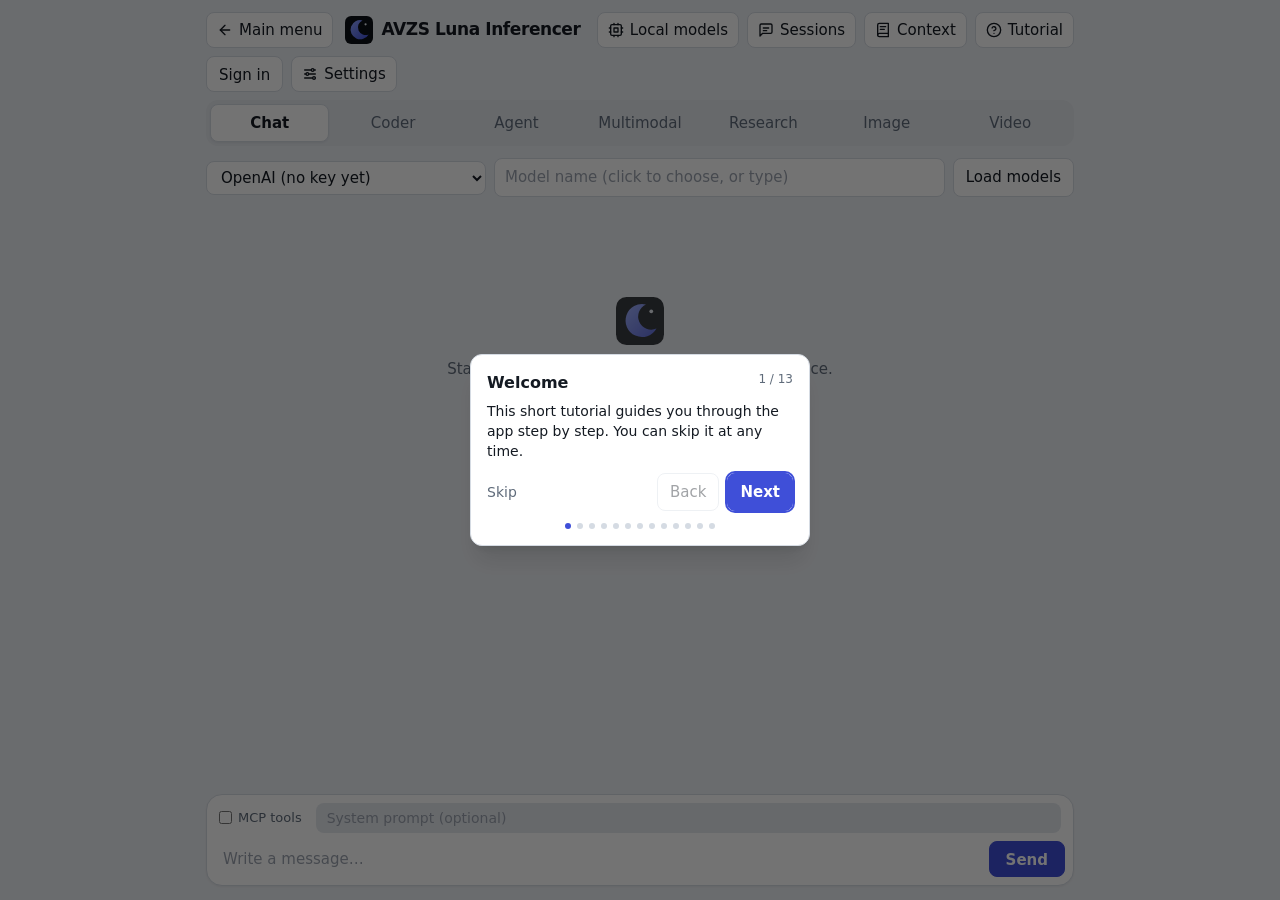
==== commit 08bf9b6c: "Add agent mode, in-app GGUF runtime, sessions, themes, and MCP finder Agent tab runs the existing MC" ====
--- a/app.html
+++ b/app.html
@@ -6,13 +6,22 @@
 <title>AVZS Luna Inferencer</title>
 <link rel="stylesheet" href="css/style.css">
 <link rel="stylesheet" href="css/app.css"> <!-- Tailwind build output: python scripts/build.py css -->
+<script>
+/* Apply a saved color mode/accent before the first paint. Default (no theme settings) is untouched. */
+try{const t=(JSON.parse(localStorage.getItem('studio-ai.v1')||'{}').theme||{});if(t.mode==='light'||t.mode==='dark')document.documentElement.dataset.theme=t.mode;if(t.accent){document.documentElement.style.setProperty('--ac',t.accent);const n=/^#?([a-f\d]{2})([a-f\d]{2})([a-f\d]{2})$/i.exec(t.accent);if(n){const r=parseInt(n[1],16),g=parseInt(n[2],16),b=parseInt(n[3],16);document.documentElement.style.setProperty('--on',(0.299*r+0.587*g+0.114*b)>150?'#0b1020':'#fff')}}}catch(e){}
+</script>
 </head>
 <body class="mx-auto flex h-dvh max-w-4xl flex-col bg-bg font-sans text-[15px] leading-relaxed text-tx">
+<!-- Startup loading screen: hidden by ui.js after the app is ready. -->
+<div id="boot" role="status" aria-live="polite"><div class="boot-card"><img data-brand="logo" alt="" class="boot-logo"><b data-brand="name" class="boot-name"></b><div class="boot-bar"><i></i></div><p class="boot-text">Preparing your workspace…</p></div></div>
+<noscript><style>#boot{display:none}</style></noscript>
 <!-- Top bar: left = brand, right = actions (icons only on small screens, icon + text on wide screens) -->
 <header class="flex flex-wrap items-center gap-2 px-3.5 pb-1 pt-3">
   <a href="index.html" class="hbtn" title="Back to main menu" aria-label="Back to main menu"><svg viewBox="0 0 24 24" class="h-4 w-4 shrink-0" fill="none" stroke="currentColor" stroke-width="2" stroke-linecap="round" stroke-linejoin="round" aria-hidden="true"><path d="m12 19-7-7 7-7"/><path d="M19 12H5"/></svg><span class="hidden lg:inline">Main menu</span></a>
   <a href="index.html" class="mr-auto flex items-center gap-2 px-1" title="Home"><img data-brand="logo" alt="" class="h-7 w-7"><h1 data-brand="name" class="text-[17px] font-semibold tracking-tight"></h1></a>
   <a href="models.html" class="hbtn" title="PC specifications and local models" aria-label="Local models"><svg viewBox="0 0 24 24" class="h-4 w-4 shrink-0" fill="none" stroke="currentColor" stroke-width="2" stroke-linecap="round" stroke-linejoin="round" aria-hidden="true"><rect x="4" y="4" width="16" height="16" rx="2"/><rect x="9" y="9" width="6" height="6"/><path d="M9 2v2M15 2v2M9 20v2M15 20v2M2 9h2M2 15h2M20 9h2M20 15h2"/></svg><span class="hidden lg:inline">Local models</span></a>
+  <button id="sesBtn" type="button" class="hbtn" title="Sessions" aria-label="Sessions"><svg viewBox="0 0 24 24" class="h-4 w-4 shrink-0" fill="none" stroke="currentColor" stroke-width="2" stroke-linecap="round" stroke-linejoin="round" aria-hidden="true"><path d="M21 15a2 2 0 0 1-2 2H7l-4 4V5a2 2 0 0 1 2-2h14a2 2 0 0 1 2 2z"/><path d="M8 9h8M8 13h5"/></svg><span class="hidden xl:inline">Sessions</span></button>
+  <button id="ctxBtn" type="button" class="hbtn" title="Context view" aria-label="Context view"><svg viewBox="0 0 24 24" class="h-4 w-4 shrink-0" fill="none" stroke="currentColor" stroke-width="2" stroke-linecap="round" stroke-linejoin="round" aria-hidden="true"><path d="M4 19.5A2.5 2.5 0 0 1 6.5 17H20"/><path d="M6.5 2H20v20H6.5A2.5 2.5 0 0 1 4 19.5v-15A2.5 2.5 0 0 1 6.5 2z"/><path d="M8 7h8M8 11h6"/></svg><span class="hidden xl:inline">Context</span></button>
   <button id="tourBtn" type="button" class="hbtn" title="Tutorial" aria-label="Tutorial"><svg viewBox="0 0 24 24" class="h-4 w-4 shrink-0" fill="none" stroke="currentColor" stroke-width="2" stroke-linecap="round" stroke-linejoin="round" aria-hidden="true"><circle cx="12" cy="12" r="10"/><path d="M9.1 9a3 3 0 0 1 5.8 1c0 2-3 3-3 3"/><path d="M12 17h.01"/></svg><span class="hidden lg:inline">Tutorial</span></button>
   <button id="acct" type="button" class="btn h-9 max-w-[11rem] truncate px-3" title="Account">Sign in</button>
   <button id="cfg" type="button" class="hbtn" title="Provider settings and keys" aria-label="Settings"><svg viewBox="0 0 24 24" class="h-4 w-4 shrink-0" fill="none" stroke="currentColor" stroke-width="2" stroke-linecap="round" stroke-linejoin="round" aria-hidden="true"><path d="M4 6h10M18 6h2M4 12h2M10 12h10M4 18h12M20 18h0"/><circle cx="16" cy="6" r="2"/><circle cx="8" cy="12" r="2"/><circle cx="18" cy="18" r="2"/></svg><span class="hidden lg:inline">Settings</span></button>
@@ -26,6 +35,7 @@
     <div id="mlist" role="listbox" class="absolute left-0 right-0 top-full z-20 mt-1 hidden max-h-64 overflow-auto rounded-lg border border-bd bg-sf p-1 shadow-lg"></div>
   </div>
   <button id="ld" class="btn" title="Load the model list from the provider">Load models</button>
+  <button id="rt" class="btn hidden" title="Load and configure models for the in-app runtime">Runtime</button>
 </div>
 <main id="main" class="min-h-0 flex-1 overflow-auto px-3.5 py-1.5"></main>
 <button id="jump" class="btn btn-pri fixed bottom-32 right-5 hidden rounded-full px-3 py-1 text-sm shadow-lg">Jump to bottom</button>
@@ -47,7 +57,7 @@
 
 <dialog id="dlg" class="m-auto max-h-[90dvh] w-[min(560px,94vw)] overflow-auto rounded-2xl border border-bd bg-sf p-4 text-tx backdrop:bg-black/50">
   <h3 class="text-base font-semibold">Providers and keys</h3>
-  <div class="mt-2 flex gap-1"><button id="gCloud" type="button" class="tab tab-on">Cloud</button><button id="gLocal" type="button" class="tab">Local</button><button id="gMcp" type="button" class="tab">MCP</button></div>
+  <div class="mt-2 flex flex-wrap gap-1"><button id="gCloud" type="button" class="tab tab-on">Cloud</button><button id="gLocal" type="button" class="tab">Local</button><button id="gMcp" type="button" class="tab">MCP</button><button id="gTheme" type="button" class="tab">Appearance</button></div>
   <div id="pvs" class="mt-2 grid gap-1.5"></div>
   <div class="mt-2 grid gap-1.5 border-t border-bd pt-2.5"><b class="font-semibold">Logo</b><label class="filebtn w-fit"><svg viewBox="0 0 24 24" class="h-4 w-4" fill="none" stroke="currentColor" stroke-width="2" stroke-linecap="round" stroke-linejoin="round" aria-hidden="true"><path d="m21.4 11.1-9.2 9.2a6 6 0 0 1-8.5-8.5l9.2-9.2a4 4 0 0 1 5.7 5.7l-9.2 9.2a2 2 0 0 1-2.8-2.8l8.5-8.5"/></svg>Choose logo<input type="file" id="logoFile" accept="image/*" class="sr-only"></label><button id="logoReset" class="btn w-fit">Restore default logo</button></div>
   <p class="mt-2 text-[12.5px] text-mu">API keys are stored in this browser (and in your account if you are signed in) and sent directly to the provider.</p>
@@ -66,13 +76,68 @@
   <div class="mt-3 flex flex-wrap justify-end gap-2"><button type="button" class="btn" data-r="deny">Deny</button><button type="button" class="btn" data-r="always">Allow for session</button><button type="button" class="btn btn-pri" data-r="allow">Allow</button></div>
 </dialog>
 
-<!-- Order matters: brand -> env -> config -> auth -> api -> ui -> tour -->
+<dialog id="sesDlg" class="m-auto max-h-[88dvh] w-[min(620px,94vw)] overflow-auto rounded-2xl border border-bd bg-sf p-4 text-tx backdrop:bg-black/50">
+  <div class="flex items-center justify-between gap-2"><h3 class="text-base font-semibold">Sessions</h3><button id="sesClose" type="button" class="btn px-2 py-1 text-sm">Close</button></div>
+  <p class="mt-1 text-xs text-mu">Sessions are stored in this browser only. Each tab keeps its own current session.</p>
+  <div class="mt-2 flex flex-wrap gap-2"><button id="sesNew" type="button" class="btn btn-pri text-sm">New session</button><button id="sesExport" type="button" class="btn text-sm">Export all</button></div>
+  <div id="sesList" class="mt-3 grid gap-1.5"></div>
+</dialog>
+
+<dialog id="ctxDlg" class="m-auto max-h-[88dvh] w-[min(720px,96vw)] overflow-auto rounded-2xl border border-bd bg-sf p-4 text-tx backdrop:bg-black/50">
+  <div class="flex items-center justify-between gap-2"><h3 class="text-base font-semibold">Context view</h3><button id="ctxClose" type="button" class="btn px-2 py-1 text-sm">Close</button></div>
+  <p class="mt-1 text-xs text-mu">What the model will see in the current tab: system prompt, messages, and an estimated token count.</p>
+  <div id="ctxBody" class="mt-3"></div>
+</dialog>
+
+<dialog id="inappDlg" class="m-auto max-h-[92dvh] w-[min(760px,96vw)] overflow-auto rounded-2xl border border-bd bg-sf p-4 text-tx backdrop:bg-black/50">
+  <div class="flex items-center justify-between gap-2"><h3 class="text-base font-semibold">In-app model runtime</h3><button id="rtClose" type="button" class="btn px-2 py-1 text-sm">Close</button></div>
+  <p class="mt-1 text-xs text-mu">Runs GGUF models inside this app with wllama (WebAssembly, optional WebGPU). The model is downloaded once and cached in this browser. No Ollama or server is needed.</p>
+  <div id="rtStatus" class="mt-2"></div>
+  <section class="mt-3">
+    <h4 class="text-sm font-semibold">Model catalog</h4>
+    <p class="text-xs text-mu">Small Q4 models are a good starting point. Larger models need more RAM and take longer to download.</p>
+    <div id="rtModels" class="mt-1.5 grid gap-1.5"></div>
+  </section>
+  <details class="mt-3 rounded-lg border border-bd p-3">
+    <summary class="cursor-pointer text-sm font-semibold">Custom GGUF</summary>
+    <div class="mt-2 grid gap-2">
+      <label class="grid gap-1 text-xs text-mu">Hugging Face repo<input id="rtRepo" class="field w-full text-sm text-tx" placeholder="e.g. bartowski/Qwen2.5-1.5B-Instruct-GGUF" autocomplete="off"></label>
+      <label class="grid gap-1 text-xs text-mu">GGUF file path in the repo<input id="rtGguf" class="field w-full text-sm text-tx" placeholder="e.g. Qwen2.5-1.5B-Instruct-Q4_K_M.gguf" autocomplete="off"></label>
+      <div class="flex flex-wrap items-center gap-2"><button id="rtLoadHF" type="button" class="btn text-sm">Load from Hugging Face</button><span class="text-xs text-mu">Leave the file empty to use Q4_K_M automatically.</span></div>
+      <label class="filebtn w-fit text-sm" title="Load a GGUF file from this computer without downloading it again">Choose a local .gguf<input id="rtFile" type="file" accept=".gguf,application/octet-stream" class="sr-only"></label>
+    </div>
+  </details>
+  <details class="mt-2 rounded-lg border border-bd p-3" open>
+    <summary class="cursor-pointer text-sm font-semibold">Advanced runtime settings</summary>
+    <p class="mt-1 text-xs text-mu">KV cache, batch sizes, context, GPU layers, and sampling. Defaults are conservative.</p>
+    <div id="rtCfg" class="mt-2 grid gap-2 sm:grid-cols-2"></div>
+    <p id="rtHint" class="mt-1 text-xs text-mu"></p>
+  </details>
+  <div class="mt-3 flex flex-wrap gap-2"><button id="rtUnload" type="button" class="btn text-sm">Unload model</button><button id="rtClear" type="button" class="btn text-sm">Clear cached models</button></div>
+  <p class="mt-2 text-xs text-mu">First load can take a while and may use several GB of disk. If loading fails, try a smaller model, a smaller context, or CPU-only mode (GPU layers 0).</p>
+</dialog>
+
+<dialog id="mcpAdd" class="m-auto max-h-[90dvh] w-[min(560px,94vw)] overflow-auto rounded-2xl border border-bd bg-sf p-4 text-tx backdrop:bg-black/50">
+  <h3 class="text-base font-semibold">Add MCP server</h3>
+  <p id="mcpAddDesc" class="mt-1 text-sm text-mu"></p>
+  <label class="mt-2 grid gap-1 text-xs text-mu">Server name<input id="mcpAddName" class="field w-full text-sm text-tx" autocomplete="off"></label>
+  <div id="mcpAddFields" class="mt-2 grid gap-2"></div>
+  <p id="mcpAddWarn" class="mt-2 hidden text-xs text-er"></p>
+  <pre id="mcpAddCfg" class="mt-2 max-h-48 overflow-auto whitespace-pre-wrap rounded-lg bg-cd p-2 text-[11px]"></pre>
+  <div class="mt-3 flex justify-end gap-2"><button id="mcpAddCancel" type="button" class="btn">Cancel</button><button id="mcpAddGo" type="button" class="btn btn-pri">Add server</button></div>
+</dialog>
+
+<!-- Order matters: brand -> env -> config -> auth -> local runtime -> api -> theme -> sessions -> ui -> tour -->
 <script src="js/brand.js"></script>
 <script src="js/env.js"></script>
 <script src="js/config.js"></script>
 <script src="js/auth.js"></script>
+<script src="js/local.js"></script>
 <script src="js/api.js"></script>
+<script src="js/theme.js"></script>
+<script src="js/sessions.js"></script>
 <script src="js/ui.js"></script>
 <script src="js/tour.js"></script>
+<script>setTimeout(function(){var b=document.getElementById('boot');if(b&&!b.classList.contains('boot-done'))b.classList.add('boot-done')},9000)</script>
 </body>
 </html>
--- a/css/style.css
+++ b/css/style.css
@@ -1,3 +1,26 @@
-/* style.css — theme COLOR TOKENS (light and dark). Change the palette here; mapped to Tailwind color names in tailwind.config.js */
-:root{--bg:#eceff3;--sf:#fff;--tx:#141a22;--mu:#5f6b7a;--bd:#d5dbe3;--ac:#3f4fd8;--on:#fff;--cd:#e4e8ee;--er:#b42318;--tk-k:#6d28d9;--tk-s:#0f766e;--tk-n:#b45309}
-@media(prefers-color-scheme:dark){:root{--bg:#0d1117;--sf:#161c25;--tx:#e6ebf2;--mu:#8b97a8;--bd:#273040;--ac:#8ea2ff;--on:#0b1020;--cd:#202938;--er:#ff8a80;--tk-k:#c4b5fd;--tk-s:#5eead4;--tk-n:#fcd34d}}
+/* style.css — theme COLOR TOKENS (light and dark), startup screen, and animated background.
+   Change the palette here; mapped to Tailwind color names in tailwind.config.js.
+   Default = system color mode and no animated background, so the original look is unchanged. */
+:root{--bg:#eceff3;--sf:#fff;--tx:#141a22;--mu:#5f6b7a;--bd:#d5dbe3;--ac:#3f4fd8;--on:#fff;--cd:#e4e8ee;--er:#b42318;--tk-k:#6d28d9;--tk-s:#0f766e;--tk-n:#b45309;color-scheme:light dark}
+@media(prefers-color-scheme:dark){:root:not([data-theme=light]){--bg:#0d1117;--sf:#161c25;--tx:#e6ebf2;--mu:#8b97a8;--bd:#273040;--ac:#8ea2ff;--on:#0b1020;--cd:#202938;--er:#ff8a80;--tk-k:#c4b5fd;--tk-s:#5eead4;--tk-n:#fcd34d}}
+:root[data-theme=dark]{--bg:#0d1117;--sf:#161c25;--tx:#e6ebf2;--mu:#8b97a8;--bd:#273040;--ac:#8ea2ff;--on:#0b1020;--cd:#202938;--er:#ff8a80;--tk-k:#c4b5fd;--tk-s:#5eead4;--tk-n:#fcd34d;color-scheme:dark}
+:root[data-theme=light]{color-scheme:light}
+html{background:var(--bg)}
+
+/* Fixed canvas behind the page. It only appears when an effect is selected. */
+#fx{position:fixed;inset:0;width:100%;height:100%;z-index:-1;display:none;pointer-events:none}
+#fx.on{display:block}
+body.fx-on{background:transparent!important}
+
+/* Startup loading screen */
+#boot{position:fixed;inset:0;z-index:1000;display:grid;place-items:center;background:var(--bg);transition:opacity .35s ease,visibility .35s ease}
+#boot.boot-done{opacity:0;visibility:hidden;pointer-events:none}
+.boot-card{display:grid;justify-items:center;gap:.65rem;width:min(320px,86vw);text-align:center}
+.boot-logo{width:56px;height:56px;animation:boot-pulse 1.6s ease-in-out infinite}
+.boot-name{font-size:16px;letter-spacing:-.01em}
+.boot-bar{width:100%;height:5px;overflow:hidden;border-radius:999px;background:var(--cd)}
+.boot-bar i{display:block;width:38%;height:100%;border-radius:999px;background:var(--ac);animation:boot-slide 1.25s ease-in-out infinite}
+.boot-text{font-size:12.5px;color:var(--mu)}
+@keyframes boot-pulse{0%,100%{transform:scale(1);opacity:.9}50%{transform:scale(1.06);opacity:1}}
+@keyframes boot-slide{0%{transform:translateX(-110%)}100%{transform:translateX(310%)}}
+@media(prefers-reduced-motion:reduce){.boot-logo,.boot-bar i{animation:none}.boot-bar i{width:100%}}
--- a/css/app.css
+++ b/css/app.css
@@ -1,2 +1,2 @@
 *,:after,:before{--tw-border-spacing-x:0;--tw-border-spacing-y:0;--tw-translate-x:0;--tw-translate-y:0;--tw-rotate:0;--tw-skew-x:0;--tw-skew-y:0;--tw-scale-x:1;--tw-scale-y:1;--tw-pan-x: ;--tw-pan-y: ;--tw-pinch-zoom: ;--tw-scroll-snap-strictness:proximity;--tw-gradient-from-position: ;--tw-gradient-via-position: ;--tw-gradient-to-position: ;--tw-ordinal: ;--tw-slashed-zero: ;--tw-numeric-figure: ;--tw-numeric-spacing: ;--tw-numeric-fraction: ;--tw-ring-inset: ;--tw-ring-offset-width:0px;--tw-ring-offset-color:#fff;--tw-ring-color:rgba(59,130,246,.5);--tw-ring-offset-shadow:0 0 #0000;--tw-ring-shadow:0 0 #0000;--tw-shadow:0 0 #0000;--tw-shadow-colored:0 0 #0000;--tw-blur: ;--tw-brightness: ;--tw-contrast: ;--tw-grayscale: ;--tw-hue-rotate: ;--tw-invert: ;--tw-saturate: ;--tw-sepia: ;--tw-drop-shadow: ;--tw-backdrop-blur: ;--tw-backdrop-brightness: ;--tw-backdrop-contrast: ;--tw-backdrop-grayscale: ;--tw-backdrop-hue-rotate: ;--tw-backdrop-invert: ;--tw-backdrop-opacity: ;--tw-backdrop-saturate: ;--tw-backdrop-sepia: ;--tw-contain-size: ;--tw-contain-layout: ;--tw-contain-paint: ;--tw-contain-style: }::backdrop{--tw-border-spacing-x:0;--tw-border-spacing-y:0;--tw-translate-x:0;--tw-translate-y:0;--tw-rotate:0;--tw-skew-x:0;--tw-skew-y:0;--tw-scale-x:1;--tw-scale-y:1;--tw-pan-x: ;--tw-pan-y: ;--tw-pinch-zoom: ;--tw-scroll-snap-strictness:proximity;--tw-gradient-from-position: ;--tw-gradient-via-position: ;--tw-gradient-to-position: ;--tw-ordinal: ;--tw-slashed-zero: ;--tw-numeric-figure: ;--tw-numeric-spacing: ;--tw-numeric-fraction: ;--tw-ring-inset: ;--tw-ring-offset-width:0px;--tw-ring-offset-color:#fff;--tw-ring-color:rgba(59,130,246,.5);--tw-ring-offset-shadow:0 0 #0000;--tw-ring-shadow:0 0 #0000;--tw-shadow:0 0 #0000;--tw-shadow-colored:0 0 #0000;--tw-blur: ;--tw-brightness: ;--tw-contrast: ;--tw-grayscale: ;--tw-hue-rotate: ;--tw-invert: ;--tw-saturate: ;--tw-sepia: ;--tw-drop-shadow: ;--tw-backdrop-blur: ;--tw-backdrop-brightness: ;--tw-backdrop-contrast: ;--tw-backdrop-grayscale: ;--tw-backdrop-hue-rotate: ;--tw-backdrop-invert: ;--tw-backdrop-opacity: ;--tw-backdrop-saturate: ;--tw-backdrop-sepia: ;--tw-contain-size: ;--tw-contain-layout: ;--tw-contain-paint: ;--tw-contain-style: }
-/*! tailwindcss v3.4.17 | MIT License | https://tailwindcss.com*/*,:after,:before{border:0 solid #e5e7eb;box-sizing:border-box}:after,:before{--tw-content:""}:host,html{line-height:1.5;-webkit-text-size-adjust:100%;font-family:system-ui,-apple-system,Segoe UI,sans-serif;font-feature-settings:normal;font-variation-settings:normal;-moz-tab-size:4;-o-tab-size:4;tab-size:4;-webkit-tap-highlight-color:transparent}body{line-height:inherit;margin:0}hr{border-top-width:1px;color:inherit;height:0}abbr:where([title]){-webkit-text-decoration:underline dotted;text-decoration:underline dotted}h1,h2,h3,h4,h5,h6{font-size:inherit;font-weight:inherit}a{color:inherit;text-decoration:inherit}b,strong{font-weight:bolder}code,kbd,pre,samp{font-family:ui-monospace,SFMono-Regular,Menlo,Monaco,Consolas,Liberation Mono,Courier New,monospace;font-feature-settings:normal;font-size:1em;font-variation-settings:normal}small{font-size:80%}sub,sup{font-size:75%;line-height:0;position:relative;vertical-align:baseline}sub{bottom:-.25em}sup{top:-.5em}table{border-collapse:collapse;border-color:inherit;text-indent:0}button,input,optgroup,select,textarea{color:inherit;font-family:inherit;font-feature-settings:inherit;font-size:100%;font-variation-settings:inherit;font-weight:inherit;letter-spacing:inherit;line-height:inherit;margin:0;padding:0}button,select{text-transform:none}button,input:where([type=button]),input:where([type=reset]),input:where([type=submit]){-webkit-appearance:button;background-color:transparent;background-image:none}:-moz-focusring{outline:auto}:-moz-ui-invalid{box-shadow:none}progress{vertical-align:baseline}::-webkit-inner-spin-button,::-webkit-outer-spin-button{height:auto}[type=search]{-webkit-appearance:textfield;outline-offset:-2px}::-webkit-search-decoration{-webkit-appearance:none}::-webkit-file-upload-button{-webkit-appearance:button;font:inherit}summary{display:list-item}blockquote,dd,dl,figure,h1,h2,h3,h4,h5,h6,hr,p,pre{margin:0}fieldset{margin:0}fieldset,legend{padding:0}menu,ol,ul{list-style:none;margin:0;padding:0}dialog{padding:0}textarea{resize:vertical}input::-moz-placeholder,textarea::-moz-placeholder{color:#9ca3af;opacity:1}input::placeholder,textarea::placeholder{color:#9ca3af;opacity:1}[role=button],button{cursor:pointer}:disabled{cursor:default}audio,canvas,embed,iframe,img,object,svg,video{display:block;vertical-align:middle}img,video{height:auto;max-width:100%}[hidden]:where(:not([hidden=until-found])){display:none}.btn{background-color:var(--sf);border-color:var(--bd);border-radius:.5rem;border-width:1px;cursor:pointer;padding:.375rem .75rem;text-align:center;transition-duration:.15s;transition-property:color,background-color,border-color,text-decoration-color,fill,stroke;transition-timing-function:cubic-bezier(.4,0,.2,1)}.btn:hover{border-color:var(--ac)}.btn:focus-visible{outline-color:var(--ac);outline-style:solid;outline-width:2px}.hbtn{align-items:center;background-color:var(--sf);border-color:var(--bd);border-radius:.5rem;border-width:1px;cursor:pointer;display:flex;gap:.375rem;height:2.25rem;padding-left:.625rem;padding-right:.625rem;transition-duration:.15s;transition-property:color,background-color,border-color,text-decoration-color,fill,stroke;transition-timing-function:cubic-bezier(.4,0,.2,1)}.hbtn:hover{border-color:var(--ac)}.hbtn:focus-visible{outline-color:var(--ac);outline-style:solid;outline-width:2px}.btn-pri{background-color:var(--ac);border-color:var(--ac);color:var(--on);font-weight:600}.field{background-color:var(--sf);border-color:var(--bd);border-radius:.5rem;border-width:1px;min-width:0;padding:.375rem .625rem;transition-duration:.15s;transition-property:color,background-color,border-color,text-decoration-color,fill,stroke;transition-timing-function:cubic-bezier(.4,0,.2,1)}.field:focus-visible{outline-color:var(--ac);outline-style:solid;outline-width:2px}.tab{border-color:transparent;border-radius:.5rem;border-width:1px;color:var(--mu);cursor:pointer;padding:.375rem .75rem;transition-duration:.15s;transition-property:color,background-color,border-color,text-decoration-color,fill,stroke;transition-timing-function:cubic-bezier(.4,0,.2,1)}.tab:focus-visible{outline-color:var(--ac);outline-style:solid;outline-width:2px}.tab-on{background-color:var(--sf);border-color:var(--bd);color:var(--tx);font-weight:600;--tw-shadow:0 1px 2px 0 rgba(0,0,0,.05);--tw-shadow-colored:0 1px 2px 0 var(--tw-shadow-color);box-shadow:var(--tw-ring-offset-shadow,0 0 #0000),var(--tw-ring-shadow,0 0 #0000),var(--tw-shadow)}.msg{background-color:var(--sf);border-color:var(--bd);border-radius:.75rem;border-width:1px;max-width:100%;overflow-wrap:break-word;padding:.625rem .75rem;white-space:pre-wrap}.msg-u{align-self:flex-end;background-color:var(--cd);max-width:85%}.msg-e{color:var(--er)}.msg pre{background-color:var(--cd);border-radius:.5rem;margin-bottom:.375rem;margin-top:.375rem;overflow:auto;padding:.625rem}.msg code{font-family:ui-monospace,SFMono-Regular,Menlo,Monaco,Consolas,Liberation Mono,Courier New,monospace;font-size:13px}.msg h4{font-weight:600;margin-bottom:.125rem;margin-top:.5rem}.msg img,.msg video{border-radius:.5rem;display:block;margin-bottom:.375rem;max-width:100%}.msg a{color:var(--ac);text-decoration-line:underline}.ibtn{border-radius:.375rem;color:var(--mu);cursor:pointer;padding:.375rem;transition-duration:.15s;transition-property:color,background-color,border-color,text-decoration-color,fill,stroke;transition-timing-function:cubic-bezier(.4,0,.2,1)}.ibtn:hover{background-color:var(--cd);color:var(--tx)}.ibtn:focus-visible{outline-color:var(--ac);outline-style:solid;outline-width:2px}.filebtn{align-items:center;background-color:var(--sf);border-color:var(--bd);border-radius:.5rem;border-style:dashed;border-width:1px;color:var(--tx);cursor:pointer;display:inline-flex;gap:.5rem;padding:.375rem .75rem;transition-duration:.15s;transition-property:color,background-color,border-color,text-decoration-color,fill,stroke;transition-timing-function:cubic-bezier(.4,0,.2,1)}.filebtn:focus-within{outline-color:var(--ac);outline-style:solid;outline-width:2px}.filebtn:hover{border-color:var(--ac);color:var(--ac)}.card{background-color:var(--sf);border-color:var(--bd);border-radius:.75rem;border-width:1px;padding:1rem}.chip{background-color:var(--sf);border-color:var(--bd);border-radius:9999px;border-width:1px;font-size:.875rem;line-height:1.25rem;padding:.25rem .75rem}.sr-only{height:1px;margin:-1px;overflow:hidden;padding:0;position:absolute;width:1px;clip:rect(0,0,0,0);border-width:0;white-space:nowrap}.pointer-events-none{pointer-events:none}.static{position:static}.fixed{position:fixed}.absolute{position:absolute}.relative{position:relative}.-right-1\.5{right:-.375rem}.-top-1\.5{top:-.375rem}.bottom-32{bottom:8rem}.left-0{left:0}.right-0{right:0}.right-5{right:1.25rem}.top-full{top:100%}.z-20{z-index:20}.z-50{z-index:50}.z-\[60\]{z-index:60}.col-span-full{grid-column:1/-1}.m-auto{margin:auto}.mx-3\.5{margin-left:.875rem;margin-right:.875rem}.mx-auto{margin-left:auto;margin-right:auto}.mb-2{margin-bottom:.5rem}.mb-3{margin-bottom:.75rem}.mb-4{margin-bottom:1rem}.mb-5{margin-bottom:1.25rem}.mb-6{margin-bottom:1.5rem}.mr-auto{margin-right:auto}.mt-0\.5{margin-top:.125rem}.mt-1{margin-top:.25rem}.mt-1\.5{margin-top:.375rem}.mt-10{margin-top:2.5rem}.mt-2{margin-top:.5rem}.mt-2\.5{margin-top:.625rem}.mt-3{margin-top:.75rem}.mt-4{margin-top:1rem}.mt-6{margin-top:1.5rem}.mt-7{margin-top:1.75rem}.mt-\[10vh\]{margin-top:10vh}.block{display:block}.inline-block{display:inline-block}.inline{display:inline}.flex{display:flex}.table{display:table}.grid{display:grid}.contents{display:contents}.hidden{display:none}.h-1\.5{height:.375rem}.h-10{height:2.5rem}.h-12{height:3rem}.h-14{height:3.5rem}.h-20{height:5rem}.h-4{height:1rem}.h-7{height:1.75rem}.h-8{height:2rem}.h-9{height:2.25rem}.h-\[80dvh\]{height:80dvh}.h-\[calc\(80dvh-3rem\)\]{height:calc(80dvh - 3rem)}.h-dvh{height:100dvh}.max-h-32{max-height:8rem}.max-h-40{max-height:10rem}.max-h-48{max-height:12rem}.max-h-56{max-height:14rem}.max-h-64{max-height:16rem}.max-h-\[90dvh\]{max-height:90dvh}.min-h-0{min-height:0}.min-h-dvh{min-height:100dvh}.w-0{width:0}.w-1\.5{width:.375rem}.w-10{width:2.5rem}.w-12{width:3rem}.w-14{width:3.5rem}.w-20{width:5rem}.w-4{width:1rem}.w-7{width:1.75rem}.w-8{width:2rem}.w-\[min\(340px\2c 92vw\)\]{width:min(340px,92vw)}.w-\[min\(440px\2c 94vw\)\]{width:min(440px,94vw)}.w-\[min\(560px\2c 94vw\)\]{width:min(560px,94vw)}.w-\[min\(900px\2c 96vw\)\]{width:min(900px,96vw)}.w-fit{width:-moz-fit-content;width:fit-content}.w-full{width:100%}.min-w-0{min-width:0}.min-w-\[150px\]{min-width:150px}.min-w-\[160px\]{min-width:160px}.min-w-\[180px\]{min-width:180px}.min-w-\[200px\]{min-width:200px}.max-w-4xl{max-width:56rem}.max-w-\[11rem\]{max-width:11rem}.max-w-md{max-width:28rem}.max-w-sm{max-width:24rem}.max-w-xl{max-width:36rem}.flex-1{flex:1 1 0%}.shrink-0{flex-shrink:0}.cursor-pointer{cursor:pointer}.resize-none{resize:none}.resize{resize:both}.grid-cols-2{grid-template-columns:repeat(2,minmax(0,1fr))}.flex-col{flex-direction:column}.flex-wrap{flex-wrap:wrap}.place-items-center{place-items:center}.items-start{align-items:flex-start}.items-end{align-items:flex-end}.items-center{align-items:center}.justify-end{justify-content:flex-end}.justify-center{justify-content:center}.justify-between{justify-content:space-between}.gap-0\.5{gap:.125rem}.gap-1{gap:.25rem}.gap-1\.5{gap:.375rem}.gap-2{gap:.5rem}.gap-2\.5{gap:.625rem}.gap-3{gap:.75rem}.overflow-auto{overflow:auto}.overflow-hidden{overflow:hidden}.overflow-x-auto{overflow-x:auto}.truncate{overflow:hidden;text-overflow:ellipsis}.truncate,.whitespace-nowrap{white-space:nowrap}.whitespace-pre-wrap{white-space:pre-wrap}.break-words{overflow-wrap:break-word}.break-all{word-break:break-all}.rounded{border-radius:.25rem}.rounded-2xl{border-radius:1rem}.rounded-full{border-radius:9999px}.rounded-lg{border-radius:.5rem}.rounded-md{border-radius:.375rem}.rounded-xl{border-radius:.75rem}.border{border-width:1px}.border-b{border-bottom-width:1px}.border-t{border-top-width:1px}.border-bd{border-color:var(--bd)}.border-transparent{border-color:transparent}.bg-ac{background-color:var(--ac)}.bg-bd{background-color:var(--bd)}.bg-bg{background-color:var(--bg)}.bg-cd{background-color:var(--cd)}.bg-sf{background-color:var(--sf)}.bg-transparent{background-color:transparent}.bg-tx{background-color:var(--tx)}.bg-white{--tw-bg-opacity:1;background-color:rgb(255 255 255/var(--tw-bg-opacity,1))}.object-cover{-o-object-fit:cover;object-fit:cover}.p-0{padding:0}.p-1{padding:.25rem}.p-2{padding:.5rem}.p-3{padding:.75rem}.p-4{padding:1rem}.p-5{padding:1.25rem}.px-1{padding-left:.25rem;padding-right:.25rem}.px-2{padding-left:.5rem;padding-right:.5rem}.px-2\.5{padding-left:.625rem;padding-right:.625rem}.px-3{padding-left:.75rem;padding-right:.75rem}.px-3\.5{padding-left:.875rem;padding-right:.875rem}.px-4{padding-left:1rem;padding-right:1rem}.px-5{padding-left:1.25rem;padding-right:1.25rem}.py-1{padding-bottom:.25rem;padding-top:.25rem}.py-1\.5{padding-bottom:.375rem;padding-top:.375rem}.py-12{padding-bottom:3rem;padding-top:3rem}.py-16{padding-bottom:4rem;padding-top:4rem}.py-2{padding-bottom:.5rem;padding-top:.5rem}.py-2\.5{padding-bottom:.625rem;padding-top:.625rem}.py-4{padding-bottom:1rem;padding-top:1rem}.py-8{padding-bottom:2rem;padding-top:2rem}.pb-1{padding-bottom:.25rem}.pb-10{padding-bottom:2.5rem}.pb-16{padding-bottom:4rem}.pb-2{padding-bottom:.5rem}.pb-3\.5{padding-bottom:.875rem}.pt-2{padding-top:.5rem}.pt-2\.5{padding-top:.625rem}.pt-3{padding-top:.75rem}.text-center{text-align:center}.text-right{text-align:right}.font-mono{font-family:ui-monospace,SFMono-Regular,Menlo,Monaco,Consolas,Liberation Mono,Courier New,monospace}.font-sans{font-family:system-ui,-apple-system,Segoe UI,sans-serif}.text-2xl{font-size:1.5rem;line-height:2rem}.text-4xl{font-size:2.25rem;line-height:2.5rem}.text-\[10px\]{font-size:10px}.text-\[12\.5px\]{font-size:12.5px}.text-\[13px\]{font-size:13px}.text-\[15px\]{font-size:15px}.text-\[17px\]{font-size:17px}.text-base{font-size:1rem;line-height:1.5rem}.text-lg{font-size:1.125rem;line-height:1.75rem}.text-sm{font-size:.875rem;line-height:1.25rem}.text-xs{font-size:.75rem;line-height:1rem}.font-medium{font-weight:500}.font-semibold{font-weight:600}.leading-4{line-height:1rem}.leading-relaxed{line-height:1.625}.tracking-tight{letter-spacing:-.025em}.text-ac{color:var(--ac)}.text-bg{color:var(--bg)}.text-er{color:var(--er)}.text-mu{color:var(--mu)}.text-tx{color:var(--tx)}.accent-ac{accent-color:var(--ac)}.opacity-40{opacity:.4}.opacity-50{opacity:.5}.opacity-80{opacity:.8}.shadow-lg{--tw-shadow:0 10px 15px -3px rgba(0,0,0,.1),0 4px 6px -4px rgba(0,0,0,.1);--tw-shadow-colored:0 10px 15px -3px var(--tw-shadow-color),0 4px 6px -4px var(--tw-shadow-color)}.shadow-lg,.shadow-sm{box-shadow:var(--tw-ring-offset-shadow,0 0 #0000),var(--tw-ring-shadow,0 0 #0000),var(--tw-shadow)}.shadow-sm{--tw-shadow:0 1px 2px 0 rgba(0,0,0,.05);--tw-shadow-colored:0 1px 2px 0 var(--tw-shadow-color)}.shadow-xl{--tw-shadow:0 20px 25px -5px rgba(0,0,0,.1),0 8px 10px -6px rgba(0,0,0,.1);--tw-shadow-colored:0 20px 25px -5px var(--tw-shadow-color),0 8px 10px -6px var(--tw-shadow-color);box-shadow:var(--tw-ring-offset-shadow,0 0 #0000),var(--tw-ring-shadow,0 0 #0000),var(--tw-shadow)}.outline{outline-style:solid}.filter{filter:var(--tw-blur) var(--tw-brightness) var(--tw-contrast) var(--tw-grayscale) var(--tw-hue-rotate) var(--tw-invert) var(--tw-saturate) var(--tw-sepia) var(--tw-drop-shadow)}.transition-all{transition-duration:.15s;transition-property:all;transition-timing-function:cubic-bezier(.4,0,.2,1)}.transition-colors{transition-duration:.15s;transition-property:color,background-color,border-color,text-decoration-color,fill,stroke;transition-timing-function:cubic-bezier(.4,0,.2,1)}.transition-transform{transition-duration:.15s;transition-property:transform;transition-timing-function:cubic-bezier(.4,0,.2,1)}.duration-200{transition-duration:.2s}@keyframes rise{0%{opacity:0;transform:translateY(6px)}}@keyframes caret{50%{opacity:0}}@keyframes dot{0%,80%,to{opacity:.25;transform:scale(.8)}40%{opacity:.9;transform:scale(1)}}.msg{animation:rise .18s ease-out}.streaming:after{animation:caret 1s steps(2) infinite;background:currentColor;content:"";display:inline-block;height:1em;margin-left:2px;opacity:.6;vertical-align:-.15em;width:.45em}.dots{align-items:center;display:inline-flex;gap:4px;height:1.2em}.dots i{animation:dot 1.2s ease-in-out infinite;background:currentColor;border-radius:50%;height:6px;width:6px}.dots i:nth-child(2){animation-delay:.15s}.dots i:nth-child(3){animation-delay:.3s}@media(prefers-reduced-motion:reduce){.dots i,.msg,.streaming:after{animation:none}}.codeblock{background:var(--cd);border:1px solid var(--bd);border-radius:.5rem;margin:.5rem 0;overflow:hidden;text-align:left}.cb-head{align-items:center;border-bottom:1px solid var(--bd);color:var(--mu);display:flex;font-size:.75rem;gap:.5rem;justify-content:space-between;padding:.2rem .75rem}.cb-acts{display:flex;gap:.25rem}.cb-acts button{border-radius:.25rem;cursor:pointer;padding:.1rem .5rem}.cb-acts button:hover{background:var(--bg);color:var(--tx)}.msg .codeblock pre{background:transparent;border-radius:0;margin:0;overflow:auto;padding:.75rem;white-space:pre}.codeblock i{font-style:normal}.tk-c{color:var(--mu);font-style:italic!important}.tk-k{color:var(--tk-k)}.tk-s{color:var(--tk-s)}.tk-n{color:var(--tk-n)}.backdrop\:bg-black\/50::backdrop{background-color:rgba(0,0,0,.5)}.empty\:hidden:empty{display:none}.focus-within\:border-ac:focus-within{border-color:var(--ac)}.hover\:bg-cd:hover{background-color:var(--cd)}.hover\:text-er:hover{color:var(--er)}.hover\:text-tx:hover{color:var(--tx)}.hover\:underline:hover{text-decoration-line:underline}.focus\:outline-none:focus{outline:2px solid transparent;outline-offset:2px}.group[open] .group-open\:rotate-180{--tw-rotate:180deg;transform:translate(var(--tw-translate-x),var(--tw-translate-y)) rotate(var(--tw-rotate)) skewX(var(--tw-skew-x)) skewY(var(--tw-skew-y)) scaleX(var(--tw-scale-x)) scaleY(var(--tw-scale-y))}@media (min-width:640px){.sm\:inline{display:inline}.sm\:grid-cols-2{grid-template-columns:repeat(2,minmax(0,1fr))}.sm\:grid-cols-3{grid-template-columns:repeat(3,minmax(0,1fr))}.sm\:text-5xl{font-size:3rem;line-height:1}}@media (min-width:1024px){.lg\:inline{display:inline}.lg\:grid-cols-3{grid-template-columns:repeat(3,minmax(0,1fr))}.lg\:grid-cols-4{grid-template-columns:repeat(4,minmax(0,1fr))}}.\[\&\:not\(\.hidden\)\]\:grid:not(.hidden){display:grid}+/*! tailwindcss v3.4.17 | MIT License | https://tailwindcss.com*/*,:after,:before{border:0 solid #e5e7eb;box-sizing:border-box}:after,:before{--tw-content:""}:host,html{line-height:1.5;-webkit-text-size-adjust:100%;font-family:system-ui,-apple-system,Segoe UI,sans-serif;font-feature-settings:normal;font-variation-settings:normal;-moz-tab-size:4;-o-tab-size:4;tab-size:4;-webkit-tap-highlight-color:transparent}body{line-height:inherit;margin:0}hr{border-top-width:1px;color:inherit;height:0}abbr:where([title]){-webkit-text-decoration:underline dotted;text-decoration:underline dotted}h1,h2,h3,h4,h5,h6{font-size:inherit;font-weight:inherit}a{color:inherit;text-decoration:inherit}b,strong{font-weight:bolder}code,kbd,pre,samp{font-family:ui-monospace,SFMono-Regular,Menlo,Monaco,Consolas,Liberation Mono,Courier New,monospace;font-feature-settings:normal;font-size:1em;font-variation-settings:normal}small{font-size:80%}sub,sup{font-size:75%;line-height:0;position:relative;vertical-align:baseline}sub{bottom:-.25em}sup{top:-.5em}table{border-collapse:collapse;border-color:inherit;text-indent:0}button,input,optgroup,select,textarea{color:inherit;font-family:inherit;font-feature-settings:inherit;font-size:100%;font-variation-settings:inherit;font-weight:inherit;letter-spacing:inherit;line-height:inherit;margin:0;padding:0}button,select{text-transform:none}button,input:where([type=button]),input:where([type=reset]),input:where([type=submit]){-webkit-appearance:button;background-color:transparent;background-image:none}:-moz-focusring{outline:auto}:-moz-ui-invalid{box-shadow:none}progress{vertical-align:baseline}::-webkit-inner-spin-button,::-webkit-outer-spin-button{height:auto}[type=search]{-webkit-appearance:textfield;outline-offset:-2px}::-webkit-search-decoration{-webkit-appearance:none}::-webkit-file-upload-button{-webkit-appearance:button;font:inherit}summary{display:list-item}blockquote,dd,dl,figure,h1,h2,h3,h4,h5,h6,hr,p,pre{margin:0}fieldset{margin:0}fieldset,legend{padding:0}menu,ol,ul{list-style:none;margin:0;padding:0}dialog{padding:0}textarea{resize:vertical}input::-moz-placeholder,textarea::-moz-placeholder{color:#9ca3af;opacity:1}input::placeholder,textarea::placeholder{color:#9ca3af;opacity:1}[role=button],button{cursor:pointer}:disabled{cursor:default}audio,canvas,embed,iframe,img,object,svg,video{display:block;vertical-align:middle}img,video{height:auto;max-width:100%}[hidden]:where(:not([hidden=until-found])){display:none}.btn{background-color:var(--sf);border-color:var(--bd);border-radius:.5rem;border-width:1px;cursor:pointer;padding:.375rem .75rem;text-align:center;transition-duration:.15s;transition-property:color,background-color,border-color,text-decoration-color,fill,stroke;transition-timing-function:cubic-bezier(.4,0,.2,1)}.btn:hover{border-color:var(--ac)}.btn:focus-visible{outline-color:var(--ac);outline-style:solid;outline-width:2px}.hbtn{align-items:center;background-color:var(--sf);border-color:var(--bd);border-radius:.5rem;border-width:1px;cursor:pointer;display:flex;gap:.375rem;height:2.25rem;padding-left:.625rem;padding-right:.625rem;transition-duration:.15s;transition-property:color,background-color,border-color,text-decoration-color,fill,stroke;transition-timing-function:cubic-bezier(.4,0,.2,1)}.hbtn:hover{border-color:var(--ac)}.hbtn:focus-visible{outline-color:var(--ac);outline-style:solid;outline-width:2px}.btn-pri{background-color:var(--ac);border-color:var(--ac);color:var(--on);font-weight:600}.field{background-color:var(--sf);border-color:var(--bd);border-radius:.5rem;border-width:1px;min-width:0;padding:.375rem .625rem;transition-duration:.15s;transition-property:color,background-color,border-color,text-decoration-color,fill,stroke;transition-timing-function:cubic-bezier(.4,0,.2,1)}.field:focus-visible{outline-color:var(--ac);outline-style:solid;outline-width:2px}.tab{border-color:transparent;border-radius:.5rem;border-width:1px;color:var(--mu);cursor:pointer;padding:.375rem .75rem;transition-duration:.15s;transition-property:color,background-color,border-color,text-decoration-color,fill,stroke;transition-timing-function:cubic-bezier(.4,0,.2,1)}.tab:focus-visible{outline-color:var(--ac);outline-style:solid;outline-width:2px}.tab-on{background-color:var(--sf);border-color:var(--bd);color:var(--tx);font-weight:600;--tw-shadow:0 1px 2px 0 rgba(0,0,0,.05);--tw-shadow-colored:0 1px 2px 0 var(--tw-shadow-color);box-shadow:var(--tw-ring-offset-shadow,0 0 #0000),var(--tw-ring-shadow,0 0 #0000),var(--tw-shadow)}.msg{background-color:var(--sf);border-color:var(--bd);border-radius:.75rem;border-width:1px;max-width:100%;overflow-wrap:break-word;padding:.625rem .75rem;white-space:pre-wrap}.msg-u{align-self:flex-end;background-color:var(--cd);max-width:85%}.msg-e{color:var(--er)}.msg pre{background-color:var(--cd);border-radius:.5rem;margin-bottom:.375rem;margin-top:.375rem;overflow:auto;padding:.625rem}.msg code{font-family:ui-monospace,SFMono-Regular,Menlo,Monaco,Consolas,Liberation Mono,Courier New,monospace;font-size:13px}.msg h4{font-weight:600;margin-bottom:.125rem;margin-top:.5rem}.msg img,.msg video{border-radius:.5rem;display:block;margin-bottom:.375rem;max-width:100%}.msg a{color:var(--ac);text-decoration-line:underline}.ibtn{border-radius:.375rem;color:var(--mu);cursor:pointer;padding:.375rem;transition-duration:.15s;transition-property:color,background-color,border-color,text-decoration-color,fill,stroke;transition-timing-function:cubic-bezier(.4,0,.2,1)}.ibtn:hover{background-color:var(--cd);color:var(--tx)}.ibtn:focus-visible{outline-color:var(--ac);outline-style:solid;outline-width:2px}.filebtn{align-items:center;background-color:var(--sf);border-color:var(--bd);border-radius:.5rem;border-style:dashed;border-width:1px;color:var(--tx);cursor:pointer;display:inline-flex;gap:.5rem;padding:.375rem .75rem;transition-duration:.15s;transition-property:color,background-color,border-color,text-decoration-color,fill,stroke;transition-timing-function:cubic-bezier(.4,0,.2,1)}.filebtn:focus-within{outline-color:var(--ac);outline-style:solid;outline-width:2px}.filebtn:hover{border-color:var(--ac);color:var(--ac)}.card{background-color:var(--sf);border-color:var(--bd);border-radius:.75rem;border-width:1px;padding:1rem}.chip{background-color:var(--sf);border-color:var(--bd);border-radius:9999px;border-width:1px;font-size:.875rem;line-height:1.25rem;padding:.25rem .75rem}.sr-only{height:1px;margin:-1px;overflow:hidden;padding:0;position:absolute;width:1px;clip:rect(0,0,0,0);border-width:0;white-space:nowrap}.pointer-events-none{pointer-events:none}.visible{visibility:visible}.static{position:static}.fixed{position:fixed}.absolute{position:absolute}.relative{position:relative}.-right-1\.5{right:-.375rem}.-top-1\.5{top:-.375rem}.bottom-32{bottom:8rem}.left-0{left:0}.right-0{right:0}.right-5{right:1.25rem}.top-full{top:100%}.z-20{z-index:20}.z-50{z-index:50}.z-\[60\]{z-index:60}.col-span-full{grid-column:1/-1}.m-auto{margin:auto}.mx-3\.5{margin-left:.875rem;margin-right:.875rem}.mx-auto{margin-left:auto;margin-right:auto}.mb-2{margin-bottom:.5rem}.mb-3{margin-bottom:.75rem}.mb-4{margin-bottom:1rem}.mb-5{margin-bottom:1.25rem}.mb-6{margin-bottom:1.5rem}.ml-1{margin-left:.25rem}.mr-auto{margin-right:auto}.mt-0\.5{margin-top:.125rem}.mt-1{margin-top:.25rem}.mt-1\.5{margin-top:.375rem}.mt-10{margin-top:2.5rem}.mt-2{margin-top:.5rem}.mt-2\.5{margin-top:.625rem}.mt-3{margin-top:.75rem}.mt-4{margin-top:1rem}.mt-6{margin-top:1.5rem}.mt-7{margin-top:1.75rem}.mt-\[10vh\]{margin-top:10vh}.block{display:block}.inline-block{display:inline-block}.inline{display:inline}.flex{display:flex}.table{display:table}.grid{display:grid}.contents{display:contents}.hidden{display:none}.h-1\.5{height:.375rem}.h-10{height:2.5rem}.h-12{height:3rem}.h-14{height:3.5rem}.h-20{height:5rem}.h-4{height:1rem}.h-7{height:1.75rem}.h-8{height:2rem}.h-9{height:2.25rem}.h-\[80dvh\]{height:80dvh}.h-\[calc\(80dvh-3rem\)\]{height:calc(80dvh - 3rem)}.h-dvh{height:100dvh}.max-h-24{max-height:6rem}.max-h-32{max-height:8rem}.max-h-40{max-height:10rem}.max-h-48{max-height:12rem}.max-h-56{max-height:14rem}.max-h-64{max-height:16rem}.max-h-\[88dvh\]{max-height:88dvh}.max-h-\[90dvh\]{max-height:90dvh}.max-h-\[92dvh\]{max-height:92dvh}.min-h-0{min-height:0}.min-h-dvh{min-height:100dvh}.w-0{width:0}.w-1\.5{width:.375rem}.w-10{width:2.5rem}.w-12{width:3rem}.w-14{width:3.5rem}.w-20{width:5rem}.w-4{width:1rem}.w-7{width:1.75rem}.w-8{width:2rem}.w-9{width:2.25rem}.w-\[min\(340px\2c 92vw\)\]{width:min(340px,92vw)}.w-\[min\(440px\2c 94vw\)\]{width:min(440px,94vw)}.w-\[min\(560px\2c 94vw\)\]{width:min(560px,94vw)}.w-\[min\(620px\2c 94vw\)\]{width:min(620px,94vw)}.w-\[min\(720px\2c 96vw\)\]{width:min(720px,96vw)}.w-\[min\(760px\2c 96vw\)\]{width:min(760px,96vw)}.w-\[min\(900px\2c 96vw\)\]{width:min(900px,96vw)}.w-fit{width:-moz-fit-content;width:fit-content}.w-full{width:100%}.min-w-0{min-width:0}.min-w-\[150px\]{min-width:150px}.min-w-\[160px\]{min-width:160px}.min-w-\[180px\]{min-width:180px}.min-w-\[200px\]{min-width:200px}.max-w-4xl{max-width:56rem}.max-w-\[11rem\]{max-width:11rem}.max-w-md{max-width:28rem}.max-w-sm{max-width:24rem}.max-w-xl{max-width:36rem}.flex-1{flex:1 1 0%}.shrink-0{flex-shrink:0}.cursor-pointer{cursor:pointer}.resize-none{resize:none}.resize{resize:both}.grid-cols-2{grid-template-columns:repeat(2,minmax(0,1fr))}.flex-col{flex-direction:column}.flex-wrap{flex-wrap:wrap}.place-items-center{place-items:center}.items-start{align-items:flex-start}.items-end{align-items:flex-end}.items-center{align-items:center}.justify-end{justify-content:flex-end}.justify-center{justify-content:center}.justify-between{justify-content:space-between}.gap-0\.5{gap:.125rem}.gap-1{gap:.25rem}.gap-1\.5{gap:.375rem}.gap-2{gap:.5rem}.gap-2\.5{gap:.625rem}.gap-3{gap:.75rem}.overflow-auto{overflow:auto}.overflow-hidden{overflow:hidden}.overflow-x-auto{overflow-x:auto}.truncate{overflow:hidden;text-overflow:ellipsis}.truncate,.whitespace-nowrap{white-space:nowrap}.whitespace-pre-wrap{white-space:pre-wrap}.break-words{overflow-wrap:break-word}.break-all{word-break:break-all}.rounded{border-radius:.25rem}.rounded-2xl{border-radius:1rem}.rounded-full{border-radius:9999px}.rounded-lg{border-radius:.5rem}.rounded-md{border-radius:.375rem}.rounded-xl{border-radius:.75rem}.border{border-width:1px}.border-b{border-bottom-width:1px}.border-t{border-top-width:1px}.border-dashed{border-style:dashed}.border-ac{border-color:var(--ac)}.border-bd{border-color:var(--bd)}.border-mu{border-color:var(--mu)}.border-transparent{border-color:transparent}.bg-ac{background-color:var(--ac)}.bg-bd{background-color:var(--bd)}.bg-bg{background-color:var(--bg)}.bg-cd{background-color:var(--cd)}.bg-er{background-color:var(--er)}.bg-sf{background-color:var(--sf)}.bg-transparent{background-color:transparent}.bg-tx{background-color:var(--tx)}.bg-white{--tw-bg-opacity:1;background-color:rgb(255 255 255/var(--tw-bg-opacity,1))}.object-cover{-o-object-fit:cover;object-fit:cover}.p-0{padding:0}.p-0\.5{padding:.125rem}.p-1{padding:.25rem}.p-2{padding:.5rem}.p-3{padding:.75rem}.p-4{padding:1rem}.p-5{padding:1.25rem}.px-1{padding-left:.25rem;padding-right:.25rem}.px-1\.5{padding-left:.375rem;padding-right:.375rem}.px-2{padding-left:.5rem;padding-right:.5rem}.px-2\.5{padding-left:.625rem;padding-right:.625rem}.px-3{padding-left:.75rem;padding-right:.75rem}.px-3\.5{padding-left:.875rem;padding-right:.875rem}.px-4{padding-left:1rem;padding-right:1rem}.px-5{padding-left:1.25rem;padding-right:1.25rem}.py-0\.5{padding-bottom:.125rem;padding-top:.125rem}.py-1{padding-bottom:.25rem;padding-top:.25rem}.py-1\.5{padding-bottom:.375rem;padding-top:.375rem}.py-12{padding-bottom:3rem;padding-top:3rem}.py-16{padding-bottom:4rem;padding-top:4rem}.py-2{padding-bottom:.5rem;padding-top:.5rem}.py-2\.5{padding-bottom:.625rem;padding-top:.625rem}.py-4{padding-bottom:1rem;padding-top:1rem}.py-8{padding-bottom:2rem;padding-top:2rem}.pb-1{padding-bottom:.25rem}.pb-10{padding-bottom:2.5rem}.pb-16{padding-bottom:4rem}.pb-2{padding-bottom:.5rem}.pb-3\.5{padding-bottom:.875rem}.pt-2{padding-top:.5rem}.pt-2\.5{padding-top:.625rem}.pt-3{padding-top:.75rem}.text-center{text-align:center}.text-right{text-align:right}.font-mono{font-family:ui-monospace,SFMono-Regular,Menlo,Monaco,Consolas,Liberation Mono,Courier New,monospace}.font-sans{font-family:system-ui,-apple-system,Segoe UI,sans-serif}.text-2xl{font-size:1.5rem;line-height:2rem}.text-4xl{font-size:2.25rem;line-height:2.5rem}.text-\[10px\]{font-size:10px}.text-\[11px\]{font-size:11px}.text-\[12\.5px\]{font-size:12.5px}.text-\[13px\]{font-size:13px}.text-\[15px\]{font-size:15px}.text-\[17px\]{font-size:17px}.text-base{font-size:1rem;line-height:1.5rem}.text-lg{font-size:1.125rem;line-height:1.75rem}.text-sm{font-size:.875rem;line-height:1.25rem}.text-xs{font-size:.75rem;line-height:1rem}.font-medium{font-weight:500}.font-semibold{font-weight:600}.leading-4{line-height:1rem}.leading-relaxed{line-height:1.625}.tracking-tight{letter-spacing:-.025em}.text-ac{color:var(--ac)}.text-bg{color:var(--bg)}.text-er{color:var(--er)}.text-mu{color:var(--mu)}.text-tx{color:var(--tx)}.accent-ac{accent-color:var(--ac)}.opacity-40{opacity:.4}.opacity-50{opacity:.5}.opacity-80{opacity:.8}.shadow{--tw-shadow:0 1px 3px 0 rgba(0,0,0,.1),0 1px 2px -1px rgba(0,0,0,.1);--tw-shadow-colored:0 1px 3px 0 var(--tw-shadow-color),0 1px 2px -1px var(--tw-shadow-color)}.shadow,.shadow-lg{box-shadow:var(--tw-ring-offset-shadow,0 0 #0000),var(--tw-ring-shadow,0 0 #0000),var(--tw-shadow)}.shadow-lg{--tw-shadow:0 10px 15px -3px rgba(0,0,0,.1),0 4px 6px -4px rgba(0,0,0,.1);--tw-shadow-colored:0 10px 15px -3px var(--tw-shadow-color),0 4px 6px -4px var(--tw-shadow-color)}.shadow-sm{--tw-shadow:0 1px 2px 0 rgba(0,0,0,.05);--tw-shadow-colored:0 1px 2px 0 var(--tw-shadow-color)}.shadow-sm,.shadow-xl{box-shadow:var(--tw-ring-offset-shadow,0 0 #0000),var(--tw-ring-shadow,0 0 #0000),var(--tw-shadow)}.shadow-xl{--tw-shadow:0 20px 25px -5px rgba(0,0,0,.1),0 8px 10px -6px rgba(0,0,0,.1);--tw-shadow-colored:0 20px 25px -5px var(--tw-shadow-color),0 8px 10px -6px var(--tw-shadow-color)}.ring-2{--tw-ring-offset-shadow:var(--tw-ring-inset) 0 0 0 var(--tw-ring-offset-width) var(--tw-ring-offset-color);--tw-ring-shadow:var(--tw-ring-inset) 0 0 0 calc(2px + var(--tw-ring-offset-width)) var(--tw-ring-color);box-shadow:var(--tw-ring-offset-shadow),var(--tw-ring-shadow),var(--tw-shadow,0 0 #0000)}.ring-ac{--tw-ring-color:var(--ac)}.ring-offset-2{--tw-ring-offset-width:2px}.ring-offset-sf{--tw-ring-offset-color:var(--sf)}.filter{filter:var(--tw-blur) var(--tw-brightness) var(--tw-contrast) var(--tw-grayscale) var(--tw-hue-rotate) var(--tw-invert) var(--tw-saturate) var(--tw-sepia) var(--tw-drop-shadow)}.transition-all{transition-duration:.15s;transition-property:all;transition-timing-function:cubic-bezier(.4,0,.2,1)}.transition-colors{transition-duration:.15s;transition-property:color,background-color,border-color,text-decoration-color,fill,stroke;transition-timing-function:cubic-bezier(.4,0,.2,1)}.transition-transform{transition-duration:.15s;transition-property:transform;transition-timing-function:cubic-bezier(.4,0,.2,1)}.duration-200{transition-duration:.2s}@keyframes rise{0%{opacity:0;transform:translateY(6px)}}@keyframes caret{50%{opacity:0}}@keyframes dot{0%,80%,to{opacity:.25;transform:scale(.8)}40%{opacity:.9;transform:scale(1)}}.msg{animation:rise .18s ease-out}.streaming:after{animation:caret 1s steps(2) infinite;background:currentColor;content:"";display:inline-block;height:1em;margin-left:2px;opacity:.6;vertical-align:-.15em;width:.45em}.dots{align-items:center;display:inline-flex;gap:4px;height:1.2em}.dots i{animation:dot 1.2s ease-in-out infinite;background:currentColor;border-radius:50%;height:6px;width:6px}.dots i:nth-child(2){animation-delay:.15s}.dots i:nth-child(3){animation-delay:.3s}@media(prefers-reduced-motion:reduce){.dots i,.msg,.streaming:after{animation:none}}.codeblock{background:var(--cd);border:1px solid var(--bd);border-radius:.5rem;margin:.5rem 0;overflow:hidden;text-align:left}.cb-head{align-items:center;border-bottom:1px solid var(--bd);color:var(--mu);display:flex;font-size:.75rem;gap:.5rem;justify-content:space-between;padding:.2rem .75rem}.cb-acts{display:flex;gap:.25rem}.cb-acts button{border-radius:.25rem;cursor:pointer;padding:.1rem .5rem}.cb-acts button:hover{background:var(--bg);color:var(--tx)}.msg .codeblock pre{background:transparent;border-radius:0;margin:0;overflow:auto;padding:.75rem;white-space:pre}.codeblock i{font-style:normal}.tk-c{color:var(--mu);font-style:italic!important}.tk-k{color:var(--tk-k)}.tk-s{color:var(--tk-s)}.tk-n{color:var(--tk-n)}.backdrop\:bg-black\/50::backdrop{background-color:rgba(0,0,0,.5)}.first\:mt-0:first-child{margin-top:0}.first\:border-0:first-child{border-width:0}.first\:pt-0:first-child{padding-top:0}.empty\:hidden:empty{display:none}.focus-within\:border-ac:focus-within{border-color:var(--ac)}.hover\:bg-cd:hover{background-color:var(--cd)}.hover\:text-er:hover{color:var(--er)}.hover\:text-tx:hover{color:var(--tx)}.hover\:underline:hover{text-decoration-line:underline}.focus\:outline-none:focus{outline:2px solid transparent;outline-offset:2px}.group[open] .group-open\:rotate-180{--tw-rotate:180deg;transform:translate(var(--tw-translate-x),var(--tw-translate-y)) rotate(var(--tw-rotate)) skewX(var(--tw-skew-x)) skewY(var(--tw-skew-y)) scaleX(var(--tw-scale-x)) scaleY(var(--tw-scale-y))}@media (min-width:640px){.sm\:inline{display:inline}.sm\:grid-cols-2{grid-template-columns:repeat(2,minmax(0,1fr))}.sm\:grid-cols-3{grid-template-columns:repeat(3,minmax(0,1fr))}.sm\:grid-cols-4{grid-template-columns:repeat(4,minmax(0,1fr))}.sm\:text-5xl{font-size:3rem;line-height:1}}@media (min-width:1024px){.lg\:inline{display:inline}.lg\:grid-cols-3{grid-template-columns:repeat(3,minmax(0,1fr))}.lg\:grid-cols-4{grid-template-columns:repeat(4,minmax(0,1fr))}}@media (min-width:1280px){.xl\:inline{display:inline}}.\[\&\:not\(\.hidden\)\]\:grid:not(.hidden){display:grid}
